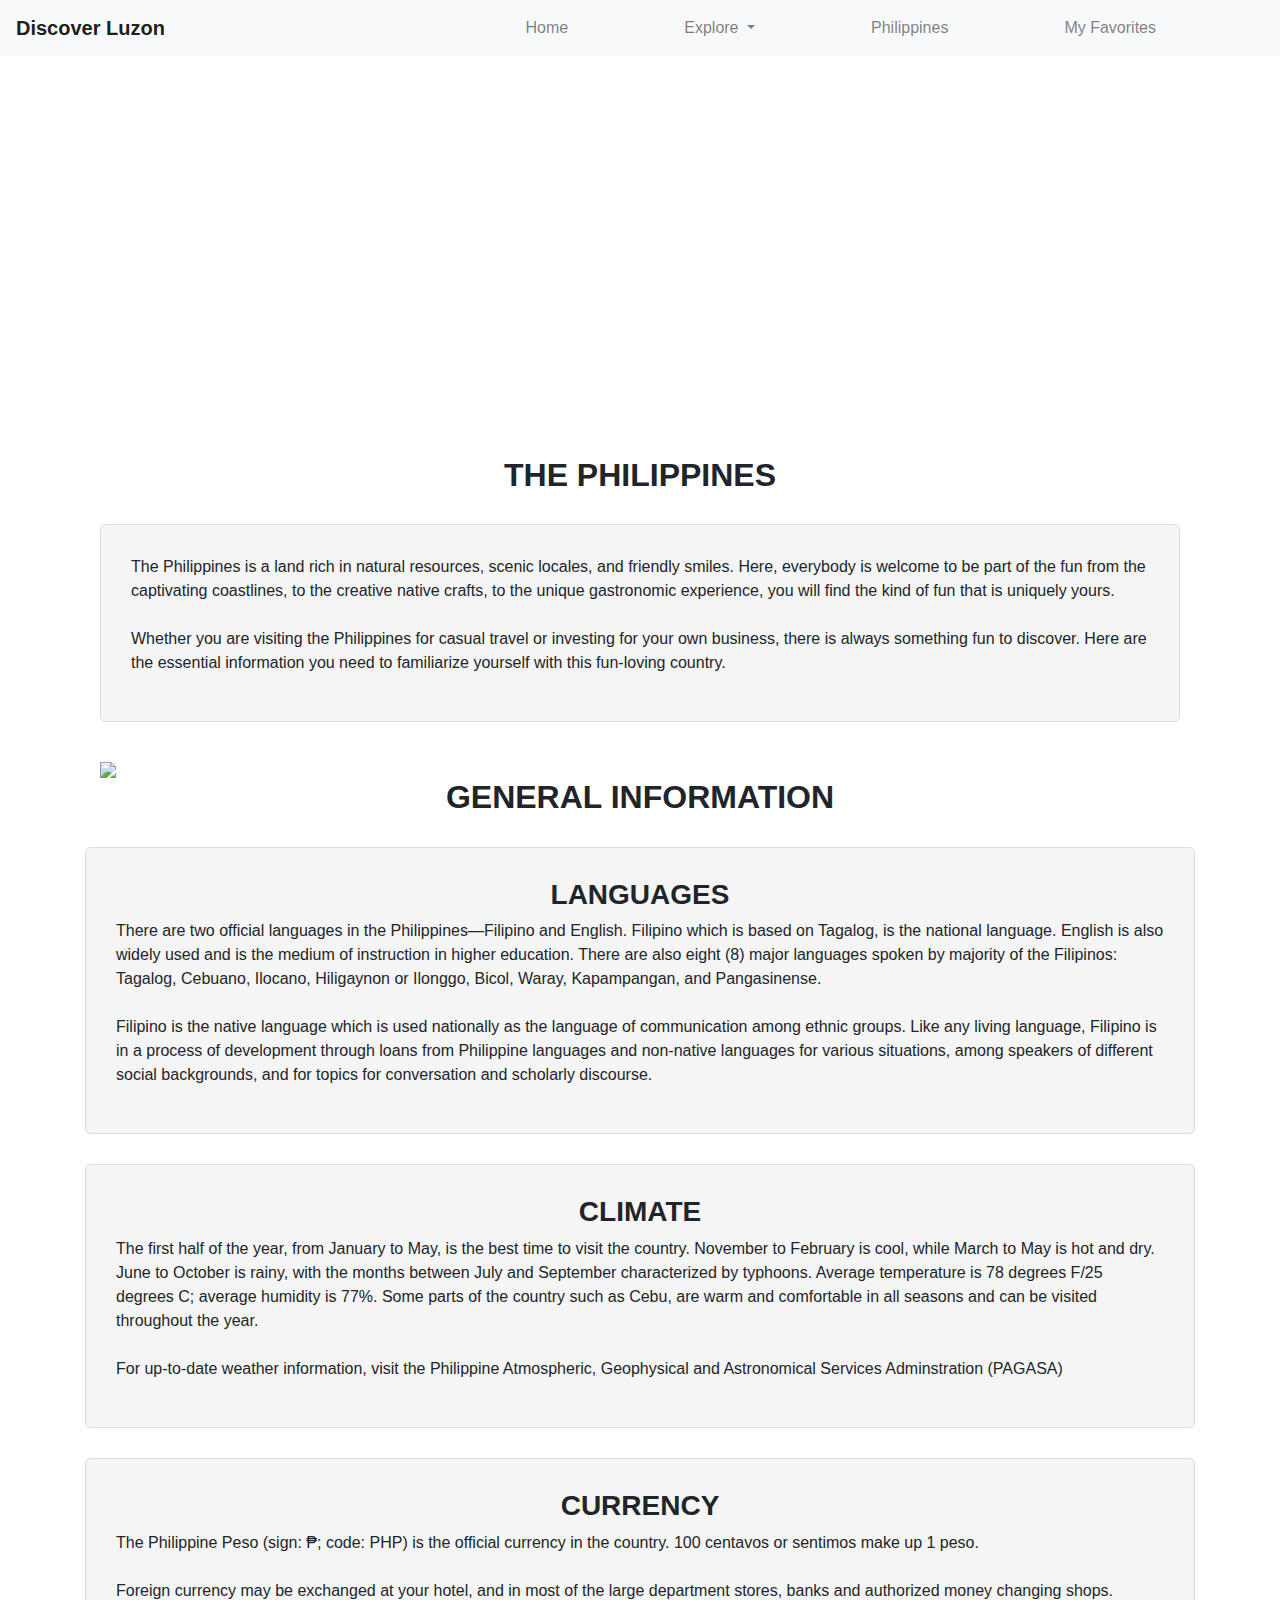
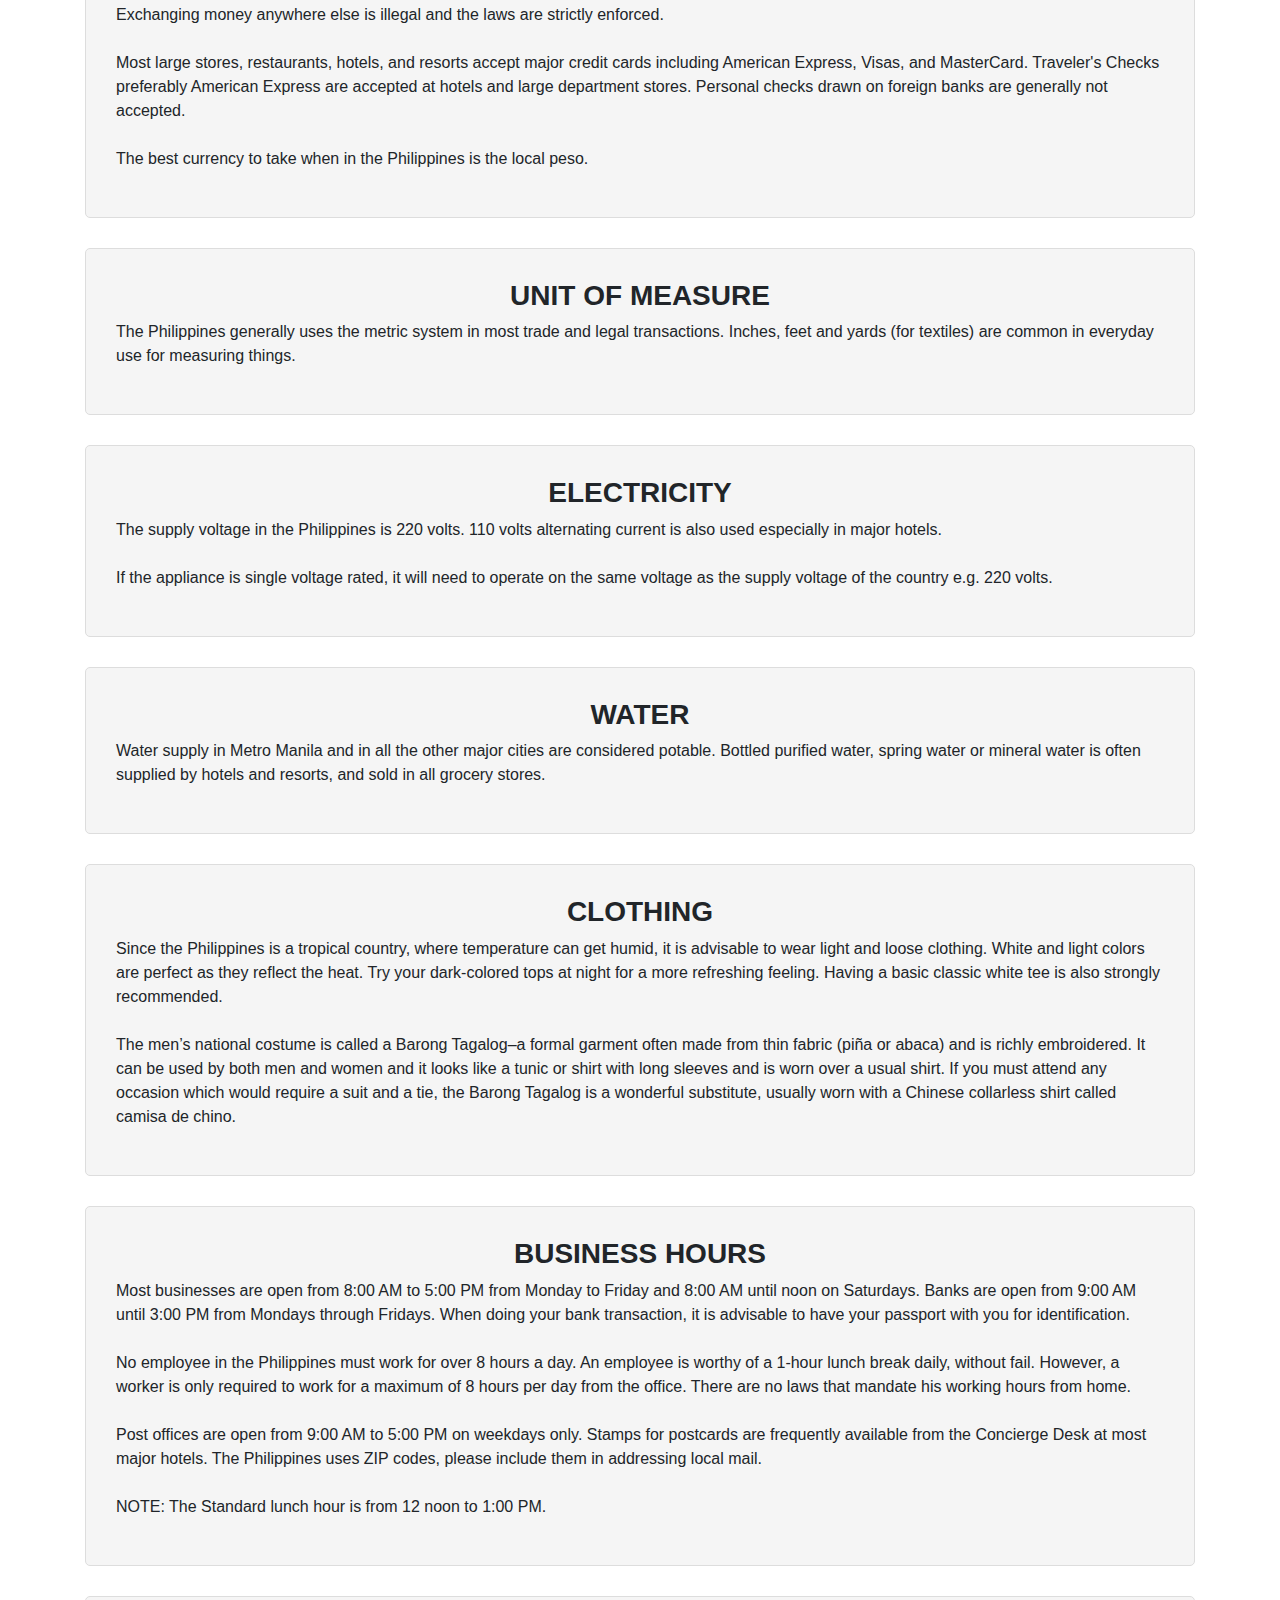
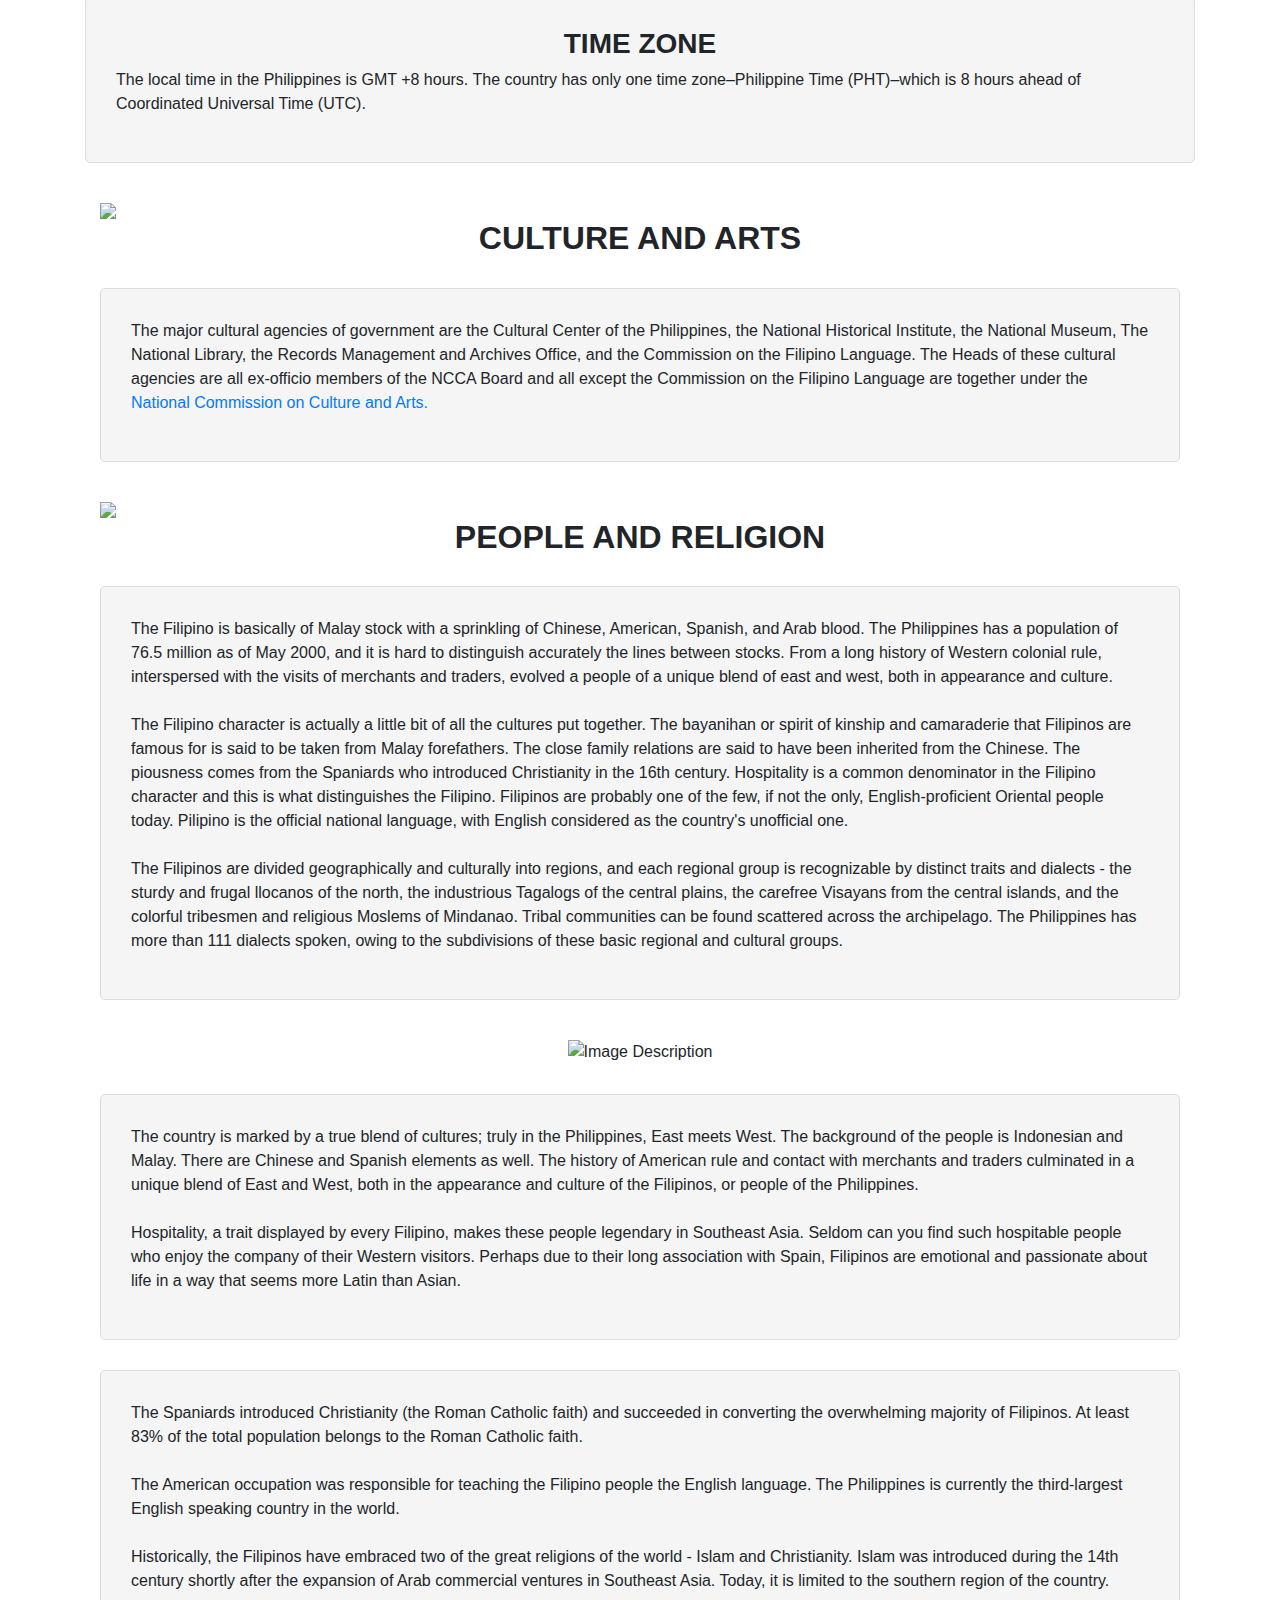
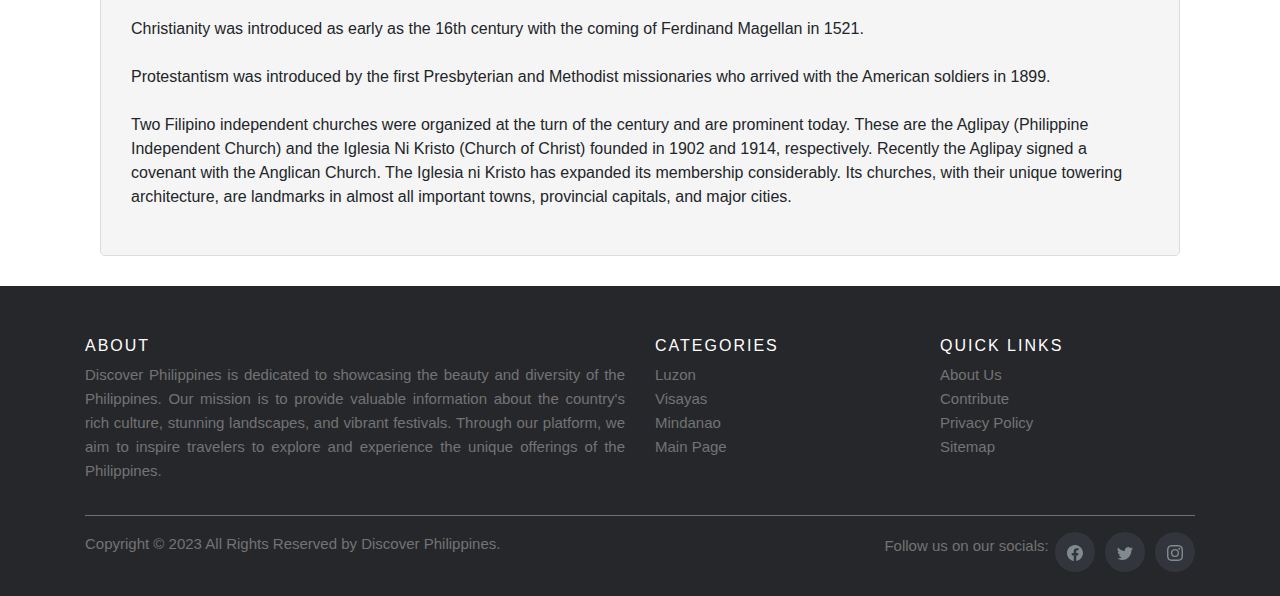
==== html/about.html @ 0857d32a "Add files via upload" ====
<!DOCTYPE html>
<html lang="en">

<head>
  <meta charset="UTF-8">
  <meta name="viewport" content="width=device-width, initial-scale=1.0">
  <title>Document</title>
  <link rel="stylesheet" href="/css/design.css">
  <link rel="stylesheet" href="https://cdn.jsdelivr.net/npm/bootstrap@4.6.2/dist/css/bootstrap.min.css">
  <script src="https://cdn.jsdelivr.net/npm/jquery@3.6.4/dist/jquery.slim.min.js"></script>
  <script src="https://cdn.jsdelivr.net/npm/popper.js@1.16.1/dist/umd/popper.min.js"></script>
  <script src="https://cdn.jsdelivr.net/npm/bootstrap@4.6.2/dist/js/bootstrap.bundle.min.js"></script>
  <link rel="stylesheet" href="https://cdnjs.cloudflare.com/ajax/libs/font-awesome/6.0.0-beta3/css/all.min.css">
  <link rel="stylesheet" id="twentythirteen-fonts-css" href="https://fonts.googleapis.com/css?family=Source+Sans+Pro%3A300%2C400%2C700%2C300italic%2C400italic%2C700italic%7CBitter%3A400%2C700&#038;subset=latin%2Clatin-ext&#038;display=fallback" media="all" />

</head>

<body>

  <header>
    <nav class="navbar navbar-expand-lg navbar-light bg-light">
      <a class="navbar-brand" href="/index.html">Discover Luzon</a>
      <button class="navbar-toggler" type="button" data-toggle="collapse" data-target="#navbarNav" aria-controls="navbarNav" aria-expanded="false" aria-label="Toggle navigation">
        <span class="navbar-toggler-icon"></span>
      </button>
      <div class="collapse navbar-collapse" id="navbarNav">
        <ul class="navbar-nav ml-auto">
          <li class="nav-item">
            <a class="nav-link" href="luzon.html">Home</a>
          </li>
          <li class="nav-item dropdown">
            <a class="nav-link dropdown-toggle" href="#" id="navbarDropdown" role="button" data-toggle="dropdown" aria-haspopup="true" aria-expanded="false">
              Explore
            </a>
            <div class="dropdown-menu" aria-labelledby="navbarDropdown">
              <a class="dropdown-item" href="/index.html">All</a>
              <a class="dropdown-item" href="/html/adventure.html">Adventure</a>
              <a class="dropdown-item" href="#">Nature</a>
              <a class="dropdown-item" href="#">Cuisine</a>
            </div>
          </li>
          <li class="nav-item">
            <a class="nav-link" href="#about">Philippines</a>
          </li>
          <li class="nav-item">
            <a class="nav-link" href="/html/favorites.html">My Favorites</a>
          </li>
        </ul>
      </div>
    </nav>

    <section class="home">
        <div class="hero">
          <div class="cta-overlay">
            <h1>About the Philippines</h1>
            <button class="cta-button">Start your journey today.</button>
          </div>
        </div>
      </section>

      <div class="section">
      <div class="container hentry">
        <div class="container">
          <div class="standardCenter">
            <div class="intro-content">
              <h2 class="the-title">the philippines</h2>
              <div class="w-borderbox">
                <p class="f-size-20"> The Philippines is a land rich in natural resources, scenic locales, and friendly smiles. Here, everybody is welcome to be part of the fun from the captivating coastlines, to the creative native crafts, to the unique gastronomic experience, you will find the kind of fun that is uniquely yours. <br>
                  <br>Whether you are visiting the Philippines for casual travel or investing for your own business, there is always something fun to discover. Here are the essential information you need to familiarize yourself with this fun-loving country.
                </p>
              </div>
              <img class="img-setting" src="https://beta.tourism.gov.ph/wp-content/uploads/2022/02/2-4.png">
            </div>
          </div>
        </div>
        <div class="containerr">
          <div class="standardCenter">
            <div id="general-info" class="general-content">
              <h2 class="the-title">general information</h2>
              <div class="col-mid-50 pd-r-2">
                <div class="w-borderbox h-450">
                  <h3 class="the-title">languages</h3>
                  <p class="f-size-20">There are two official languages in the Philippines—Filipino and English. Filipino which is based on Tagalog, is the national language. English is also widely used and is the medium of instruction in higher education. There are also eight (8) major languages spoken by majority of the Filipinos: Tagalog, Cebuano, Ilocano, Hiligaynon or Ilonggo, Bicol, Waray, Kapampangan, and Pangasinense. <br>
                    <br> Filipino is the native language which is used nationally as the language of communication among ethnic groups. Like any living language, Filipino is in a process of development through loans from Philippine languages and non-native languages for various situations, among speakers of different social backgrounds, and for topics for conversation and scholarly discourse.
                  </p>
                </div>
              </div>
              <div class="col-mid-50">
                <div class="w-borderbox h-450">
                  <h3 class="the-title">climate</h3>
                  <p class="f-size-20">The first half of the year, from January to May, is the best time to visit the country. November to February is cool, while March to May is hot and dry. June to October is rainy, with the months between July and September characterized by typhoons. Average temperature is 78 degrees F/25 degrees C; average humidity is 77%. Some parts of the country such as Cebu, are warm and comfortable in all seasons and can be visited throughout the year. <br>
                    <br> For up-to-date weather information, visit the Philippine Atmospheric, Geophysical and Astronomical Services Adminstration (PAGASA)
                  </p>
                </div>
              </div>
              <div class="clear"></div>
              <div class="w-borderbox">
                <h3 class="the-title">currency</h3>
                <p class="f-size-20">The Philippine Peso (sign: ₱; code: PHP) is the official currency in the country. 100 centavos or sentimos make up 1 peso. <br>
                  <br> Foreign currency may be exchanged at your hotel, and in most of the large department stores, banks and authorized money changing shops. Exchanging money anywhere else is illegal and the laws are strictly enforced. <br>
                  <br> Most large stores, restaurants, hotels, and resorts accept major credit cards including American Express, Visas, and MasterCard. Traveler's Checks preferably American Express are accepted at hotels and large department stores. Personal checks drawn on foreign banks are generally not accepted. <br>
                  <br> The best currency to take when in the Philippines is the local peso.
                </p>
              </div>
              <div class="w-borderbox">
                <h3 class="the-title">unit of measure</h3>
                <p class="f-size-20">The Philippines generally uses the metric system in most trade and legal transactions. Inches, feet and yards (for textiles) are common in everyday use for measuring things.</p>
              </div>
              <div class="col-mid-50 pd-r-2">
                <div class="w-borderbox h-300">
                  <h3 class="the-title">electricity</h3>
                  <p class="f-size-20">The supply voltage in the Philippines is 220 volts. 110 volts alternating current is also used especially in major hotels. <br>
                    <br> If the appliance is single voltage rated, it will need to operate on the same voltage as the supply voltage of the country e.g. 220 volts.
                  </p>
                </div>
              </div>
              <div class="col-mid-50">
                <div class="w-borderbox h-300">
                  <h3 class="the-title">water</h3>
                  <p class="f-size-20">Water supply in Metro Manila and in all the other major cities are considered potable. Bottled purified water, spring water or mineral water is often supplied by hotels and resorts, and sold in all grocery stores.</p>
                </div>
              </div>
              <div class="clear"></div>
              <div class="w-borderbox">
                <h3 class="the-title">clothing</h3>
                <p class="f-size-20">Since the Philippines is a tropical country, where temperature can get humid, it is advisable to wear light and loose clothing. White and light colors are perfect as they reflect the heat. Try your dark-colored tops at night for a more refreshing feeling. Having a basic classic white tee is also strongly recommended. <br>
                  <br> The men’s national costume is called a Barong Tagalog–a formal garment often made from thin fabric (piña or abaca) and is richly embroidered. It can be used by both men and women and it looks like a tunic or shirt with long sleeves and is worn over a usual shirt. If you must attend any occasion which would require a suit and a tie, the Barong Tagalog is a wonderful substitute, usually worn with a Chinese collarless shirt called camisa de chino.
                </p>
              </div>
              <div class="col-mid-50 pd-r-2">
                <div class="w-borderbox h-600">
                  <h3 class="the-title">business hours</h3>
                  <p class="f-size-20">Most businesses are open from 8:00 AM to 5:00 PM from Monday to Friday and 8:00 AM until noon on Saturdays. Banks are open from 9:00 AM until 3:00 PM from Mondays through Fridays. When doing your bank transaction, it is advisable to have your passport with you for identification. <br>
                    <br> No employee in the Philippines must work for over 8 hours a day. An employee is worthy of a 1-hour lunch break daily, without fail. However, a worker is only required to work for a maximum of 8 hours per day from the office. There are no laws that mandate his working hours from home. <br>
                    <br> Post offices are open from 9:00 AM to 5:00 PM on weekdays only. Stamps for postcards are frequently available from the Concierge Desk at most major hotels. The Philippines uses ZIP codes, please include them in addressing local mail. <br>
                    <br> NOTE: The Standard lunch hour is from 12 noon to 1:00 PM.
                  </p>
                </div>
              </div>
              <div class="col-mid-50">
                <div class="w-borderbox h-600 flex-center">
                  <h3 class="the-title">time zone</h3>
                  <p class="f-size-20">The local time in the Philippines is GMT +8 hours. The country has only one time zone­–Philippine Time (PHT)­–which is 8 hours ahead of Coordinated Universal Time (UTC).</p>
                </div>
              </div>
              <div class="clear"></div>
              <div class="center-line"></div>
            </div>
          </div>
        </div>
        <div class="container">
          <div class="standardCenter">
            <div id="culture-art" class="culture-arts">
              <img class="img-setting" src="https://beta.tourism.gov.ph/wp-content/uploads/2022/02/3-2.png">
              <h2 class="the-title">culture and arts</h2>
              <div class="w-borderbox">
                <p class="f-size-20">The major cultural agencies of government are the Cultural Center of the Philippines, the National Historical Institute, the National Museum, The National Library, the Records Management and Archives Office, and the Commission on the Filipino Language. The Heads of these cultural agencies are all ex-officio members of the NCCA Board and all except the Commission on the Filipino Language are together under the <a href="#" class="highlights">National Commission on Culture and Arts.</a>
                </p>
              </div>
              <div class="clear"></div>
              <div class="center-line"></div>
            </div>
          </div>
        </div>
        <div class="container">
          <div class="standardCenter">
            <div id="people-and-religion" class="people-religion">
              <img class="img-setting" src="https://beta.tourism.gov.ph/wp-content/uploads/2022/02/4-1.png">
              <h2 class="the-title">people and religion </h3>
                <div class="w-borderbox">
                  <p class="f-size-20">The Filipino is basically of Malay stock with a sprinkling of Chinese, American, Spanish, and Arab blood. The Philippines has a population of 76.5 million as of May 2000, and it is hard to distinguish accurately the lines between stocks. From a long history of Western colonial rule, interspersed with the visits of merchants and traders, evolved a people of a unique blend of east and west, both in appearance and culture. <br>
                    <br> The Filipino character is actually a little bit of all the cultures put together. The bayanihan or spirit of kinship and camaraderie that Filipinos are famous for is said to be taken from Malay forefathers. The close family relations are said to have been inherited from the Chinese. The piousness comes from the Spaniards who introduced Christianity in the 16th century. Hospitality is a common denominator in the Filipino character and this is what distinguishes the Filipino. Filipinos are probably one of the few, if not the only, English-proficient Oriental people today. Pilipino is the official national language, with English considered as the country's unofficial one. <br>
                    <br> The Filipinos are divided geographically and culturally into regions, and each regional group is recognizable by distinct traits and dialects - the sturdy and frugal llocanos of the north, the industrious Tagalogs of the central plains, the carefree Visayans from the central islands, and the colorful tribesmen and religious Moslems of Mindanao. Tribal communities can be found scattered across the archipelago. The Philippines has more than 111 dialects spoken, owing to the subdivisions of these basic regional and cultural groups.
                  </p>
                </div>
                <div class="col-mid-50 pd-r-2 d-flex justify-content-center align-items-center">
                    <div class="h-400">
                      <img class="img-setting" style="object-fit: cover;" src="https://beta.tourism.gov.ph/wp-content/uploads/2022/02/5-1.png" alt="Image Description">
                    </div>
                  </div>
                  
                <div class="col-mid-50">
                  <div class="w-borderbox h-400-r">
                    <p class="f-size-20">The country is marked by a true blend of cultures; truly in the Philippines, East meets West. The background of the people is Indonesian and Malay. There are Chinese and Spanish elements as well. The history of American rule and contact with merchants and traders culminated in a unique blend of East and West, both in the appearance and culture of the Filipinos, or people of the Philippines. <br>
                      <br> Hospitality, a trait displayed by every Filipino, makes these people legendary in Southeast Asia. Seldom can you find such hospitable people who enjoy the company of their Western visitors. Perhaps due to their long association with Spain, Filipinos are emotional and passionate about life in a way that seems more Latin than Asian.
                    </p>
                  </div>
                </div>
                <div class="clear"></div>
                <div class="w-borderbox last-w-borderbox">
                  <p class="f-size-20">The Spaniards introduced Christianity (the Roman Catholic faith) and succeeded in converting the overwhelming majority of Filipinos. At least 83% of the total population belongs to the Roman Catholic faith. <br>
                    <br> The American occupation was responsible for teaching the Filipino people the English language. The Philippines is currently the third-largest English speaking country in the world. <br>
                    <br> Historically, the Filipinos have embraced two of the great religions of the world - Islam and Christianity. Islam was introduced during the 14th century shortly after the expansion of Arab commercial ventures in Southeast Asia. Today, it is limited to the southern region of the country. <br>
                    <br> Christianity was introduced as early as the 16th century with the coming of Ferdinand Magellan in 1521. <br>
                    <br> Protestantism was introduced by the first Presbyterian and Methodist missionaries who arrived with the American soldiers in 1899. <br>
                    <br> Two Filipino independent churches were organized at the turn of the century and are prominent today. These are the Aglipay (Philippine Independent Church) and the Iglesia Ni Kristo (Church of Christ) founded in 1902 and 1914, respectively. Recently the Aglipay signed a covenant with the Anglican Church. The Iglesia ni Kristo has expanded its membership considerably. Its churches, with their unique towering architecture, are landmarks in almost all important towns, provincial capitals, and major cities.
                  </p>
                </div>
            </div>
          </div>
        </div>
      </div>
      </div>

      </section>

      <footer class="site-footer">
        <div class="container">
          <div class="row">
            <div class="col-sm-12 col-md-6">
              <h6>About</h6>
              <p class="text-justify">Discover Philippines is dedicated to showcasing the beauty and diversity of the Philippines. Our mission is to provide valuable information about the country's rich culture, stunning landscapes, and vibrant festivals. Through our platform, we aim to inspire travelers to explore and experience the unique offerings of the Philippines.</p>
            </div>
            <div class="col-xs-6 col-md-3">
              <h6>Categories</h6>
              <ul class="footer-links">
                <li><a href="/html/luzon.html">Luzon</a></li>
                <li><a href="/html/Visayas.html">Visayas</a></li>
                <li><a href="/html/mindanao.html">Mindanao</a></li>
                <li><a href="/index.html">Main Page</a></li>
              </ul>
            </div>
            <div class="col-xs-6 col-md-3">
              <h6>Quick Links</h6>
              <ul class="footer-links">
                <li><a href="/html/about.html">About Us</a></li>
                <li><a href="#">Contribute</a></li>
                <li><a href="#">Privacy Policy</a></li>
                <li><a href="#">Sitemap</a></li>
              </ul>
            </div>
          </div>
          <hr>
          <div class="row">
            <div class="col-md-6">
              <!-- Copyright Text -->
              <p class="copyright-text">Copyright &copy; 2023 All Rights Reserved by
                <a href="#">Discover Philippines</a>.
              </p>
            </div>
            <div class="col-md-6 d-flex justify-content-end align-items-center">
              <!-- Follow Us and Social Icons -->
              <p class="follow-us">Follow us on our socials:</p>
              <ul class="social-icons">
             
                <li><a class="facebook" href="#">
                    <svg xmlns="http://www.w3.org/2000/svg" width="16" height="16" fill="currentColor" class="bi bi-facebook" viewBox="0 0 16 16">
                      <path d="M16 8.049c0-4.446-3.582-8.05-8-8.05C3.58 0-.002 3.603-.002 8.05c0 4.017 2.926 7.347 6.75 7.951v-5.625h-2.03V8.05H6.75V6.275c0-2.017 1.195-3.131 3.022-3.131.876 0 1.791.157 1.791.157v1.98h-1.009c-.993 0-1.303.621-1.303 1.258v1.51h2.218l-.354 2.326H9.25V16c3.824-.604 6.75-3.934 6.75-7.951z"/>
                    </svg>
                  </a></li>
                  <li><a class="twitter" href="#">
                    <svg xmlns="http://www.w3.org/2000/svg" width="16" height="16" fill="currentColor" class="bi bi-twitter" viewBox="0 0 16 16">
                      <path d="M5.026 15c6.038 0 9.341-5.003 9.341-9.334 0-.14 0-.282-.006-.422A6.685 6.685 0 0 0 16 3.542a6.658 6.658 0 0 1-1.889.518 3.301 3.301 0 0 0 1.447-1.817 6.533 6.533 0 0 1-2.087.793A3.286 3.286 0 0 0 7.875 6.03a9.325 9.325 0 0 1-6.767-3.429 3.289 3.289 0 0 0 1.018 4.382A3.323 3.323 0 0 1 .64 6.575v.045a3.288 3.288 0 0 0 2.632 3.218 3.203 3.203 0 0 1-.865.115 3.23 3.23 0 0 1-.614-.057 3.283 3.283 0 0 0 3.067 2.277A6.588 6.588 0 0 1 .78 13.58a6.32 6.32 0 0 1-.78-.045A9.344 9.344 0 0 0 5.026 15z"/>
                    </svg>
                  </a></li>
                  <li><a class="instagram" href="#">
                    <svg xmlns="http://www.w3.org/2000/svg" width="16" height="16" fill="currentColor" class="bi bi-instagram" viewBox="0 0 16 16">
                        <path d="M8 0C5.829 0 5.556.01 4.703.048 3.85.088 3.269.222 2.76.42a3.917 3.917 0 0 0-1.417.923A3.927 3.927 0 0 0 .42 2.76C.222 3.268.087 3.85.048 4.7.01 5.555 0 5.827 0 8.001c0 2.172.01 2.444.048 3.297.04.852.174 1.433.372 1.942.205.526.478.972.923 1.417.444.445.89.719 1.416.923.51.198 1.09.333 1.942.372C5.555 15.99 5.827 16 8 16s2.444-.01 3.298-.048c.851-.04 1.434-.174 1.943-.372a3.916 3.916 0 0 0 1.416-.923c.445-.445.718-.891.923-1.417.197-.509.332-1.09.372-1.942C15.99 10.445 16 10.173 16 8s-.01-2.445-.048-3.299c-.04-.851-.175-1.433-.372-1.941a3.926 3.926 0 0 0-.923-1.417A3.911 3.911 0 0 0 13.24.42c-.51-.198-1.092-.333-1.943-.372C10.443.01 10.172 0 7.998 0h.003zm-.717 1.442h.718c2.136 0 2.389.007 3.232.046.78.035 1.204.166 1.486.275.373.145.64.319.92.599.28.28.453.546.598.92.11.281.24.705.275 1.485.039.843.047 1.096.047 3.231s-.008 2.389-.047 3.232c-.035.78-.166 1.203-.275 1.485a2.47 2.47 0 0 1-.599.919c-.28.28-.546.453-.92.598-.28.11-.704.24-1.485.276-.843.038-1.096.047-3.232.047s-2.39-.009-3.233-.047c-.78-.036-1.203-.166-1.485-.276a2.478 2.478 0 0 1-.92-.598 2.48 2.48 0 0 1-.6-.92c-.109-.281-.24-.705-.275-1.485-.038-.843-.046-1.096-.046-3.233 0-2.136.008-2.388.046-3.231.036-.78.166-1.204.276-1.486.145-.373.319-.64.599-.92.28-.28.546-.453.92-.598.282-.11.705-.24 1.485-.276.738-.034 1.024-.044 2.515-.045v.002zm4.988 1.328a.96.96 0 1 0 0 1.92.96.96 0 0 0 0-1.92zm-4.27 1.122a4.109 4.109 0 1 0 0 8.217 4.109 4.109 0 0 0 0-8.217zm0 1.441a2.667 2.667 0 1 1 0 5.334 2.667 2.667 0 0 1 0-5.334z"/>
                    </svg>
             </ul>
            </div>
          </div>
        </div>
      </footer>
</body>

</html>
---- css/design.css ----
.nav-pills {
  background-color: #f8f9fa;
  padding: 10px;
  display: flex;
  justify-content: center;
  margin-right: 20px;
}

.nav-item {
  margin-right: 100px;
}

.nav-link {
  color: #333;
}

.nav-link.active {
  color: #007bff;
}

.navbar-brand {
  font-size: 35px;
  font-weight: bold;
}
.dropdown-menu {
  background-color: #f8f9fa;
}

.dropdown-item {
  color: #333;
}

.dropdown-item:hover {
  background-color: #007bff;
  color: #fff;
}

.hero {
  background-image: url("/img/2.gif"); /* Replace with your image path */
  background-size: cover;
  background-position: center;
  height: 400px; /* Adjust the height as needed */
  position: relative;
}

/* Call to Action */
.cta-overlay {
  position: absolute;
  top: 50%;
  left: 50%;
  transform: translate(-50%, -50%);
  text-align: center;
  color: #1b1a1a;
  padding: 20px;
  background-color: transparent;
}
.cta h1 {
  font-size: 24px;
  margin-bottom: 10px;
}

/* Button styles */
.cta-button {
  background-color: transparent;
  color: #fff;
  border: none; /* Remove the border */
  width: 200px;
  height: 50px;
  font-size: 18px;
  cursor: pointer;
  display: flex;
  align-items: center;
  justify-content: center;
  transition: background-color 0.3s ease;
}

.cta-button:hover {
  background-color: transparent;
}

/* Adjust alignment */
.cta-overlay {
  position: absolute;
  top: 50%;
  left: 50%;
  transform: translate(-50%, -50%);
  text-align: center;
  color: #fff;
  padding: 10px;
  background-color: trans;
  display: flex;
  flex-direction: column;
  align-items: center; /* Center horizontally */
}

.cta h1,
.cta p {
  margin: 0;
}

.cta p {
  font-size: 16px;
  margin-top: 10px; /* Add margin between heading and paragraph */
}


.destinations {
  padding: 40px 0;
}

.card {
  transition: transform 0.3s ease;
}

.card:hover {
  transform: scale(1.05);
}

.card-inner {
  overflow: hidden;
}

.card-img-top {
  transition: transform 0.3s ease;
}

.card:hover .card-img-top {
  transform: scale(1.2);
}

.about,
.contact {
  padding: 40px 0;
}

.about img {
  max-width: 100%;
  height: auto;
}

.form-group label {
  font-weight: bold;
}

.btn-primary {
  background-color: #007bff;
  color: #fff;
}

.btn-primary:hover {
  background-color: #0056b3;
}

.favorites {
  padding: 40px 0;
}

.favorite-item {
  margin-bottom: 40px;
}

.favorite-item h4 {
  font-size: 20px;
  margin-bottom: 10px;
}

.favorite-item p {
  font-size: 16px;
  margin-bottom: 20px;
}

.remove-button {
  background-color: #ff7675;
  color: #fff;
  border: none;
  padding: 5px 10px;
  cursor: pointer;
}

.social-icons {
  margin-bottom: 20px;
}

.social-icons a {
  font-size: 24px;
  margin-right: 10px;
  color: #007bff;
}

.back-home {
  text-decoration: none;
  color: #333;
  font-weight: bold;
  margin-right: 20px;
}

.back-home:hover {
  color: #007bff;
}

.footer {
  padding: 20px 0;
  background-color: #f8f9fa;
  text-align: center;
}

.footer p {
  margin: 0;
}

.site-footer
{
  background-color:#26272b;
  padding:45px 0 20px;
  font-size:15px;
  line-height:24px;
  color:#737373;
}
.site-footer hr
{
  border-top-color:#bbb;
  opacity:0.5
}
.site-footer hr.small
{
  margin:20px 0
}
.site-footer h6
{
  color:#fff;
  font-size:16px;
  text-transform:uppercase;
  margin-top:5px;
  letter-spacing:2px
}
.site-footer a
{
  color:#737373;
}
.site-footer a:hover
{
  color:#3366cc;
  text-decoration:none;
}
.footer-links
{
  padding-left:0;
  list-style:none
}
.footer-links li
{
  display:block
}
.footer-links a
{
  color:#737373
}
.footer-links a:active,.footer-links a:focus,.footer-links a:hover
{
  color:#3366cc;
  text-decoration:none;
}
.footer-links.inline li
{
  display:inline-block
}
.site-footer .social-icons
{
  text-align:right
}
.site-footer .social-icons a
{
  width:40px;
  height:40px;
  line-height:40px;
  margin-left:6px;
  margin-right:0;
  border-radius:100%;
  background-color:#33353d
}
.copyright-text
{
  margin:0
}
@media (max-width:991px)
{
  .site-footer [class^=col-]
  {
    margin-bottom:30px
  }
}
@media (max-width:767px)
{
  .site-footer
  {
    padding-bottom:0
  }
  .site-footer .copyright-text,.site-footer .social-icons
  {
    text-align:center
  }
}
.social-icons
{
  padding-left:0;
  margin-bottom:0;
  list-style:none
}
.social-icons li
{
  display:inline-block;
  margin-bottom:4px
}
.social-icons li.title
{
  margin-right:15px;
  text-transform:uppercase;
  color:#96a2b2;
  font-weight:700;
  font-size:13px
}
.social-icons a{
  background-color:#eceeef;
  color:#818a91;
  font-size:16px;
  display:inline-block;
  line-height:44px;
  width:44px;
  height:44px;
  text-align:center;
  margin-right:8px;
  border-radius:100%;
  -webkit-transition:all .2s linear;
  -o-transition:all .2s linear;
  transition:all .2s linear
}
.social-icons a:active,.social-icons a:focus,.social-icons a:hover
{
  color:#fff;
  background-color: transparent
}
.social-icons.size-sm a
{
  line-height:34px;
  height:34px;
  width:34px;
  font-size:14px
}
.social-icons a.facebook:hover
{
  background-color:#3b5998
}
.social-icons a.twitter:hover
{
  background-color:#00aced
}
.social-icons a.linkedin:hover
{
  background-color:#007bb6
}
.social-icons a.dribbble:hover
{
  background-color:#ea4c89
}
@media (max-width:767px)
{
  .social-icons li.title
  {
    display:block;
    margin-right:0;
    font-weight:600
  }
}

/* Apply bold and capital letters */
.the-title {
  font-weight: bold;
  text-transform: uppercase;
}

/* Center the title */
.standardCenter .the-title{
  text-align: center;
}

.content {
  margin-top: 10px; /* Space between title and content */
}

.section .w-borderbox {
  background-color: #f5f5f5; /* Background color for the box */
  padding: 30px; /* Space around the box */
  margin: 30px 0; /* Space between boxes */
  border: 1px solid #ddd; /* Border around the box */
  border-radius: 5px; /* Rounded corners for the box */
}

.the-title {
  font-weight: bold;
  text-transform: uppercase;
  text-align: center;
}

.content {
  margin-top: 15px; /* Space between title and content */
}

.img-setting {
  text-align: center; /* Center the image horizontally */
  margin-top: 10px; /* Space between title and image */
}

.img-setting {
  max-width: 100%; /* Ensure the image doesn't exceed its container's width */
  max-height: 100%; /* Make the image height match the container's height */
  display: inline-block; /* Prevents extra space below the image */
  vertical-align: middle; /* Align the image vertically within its container */
}
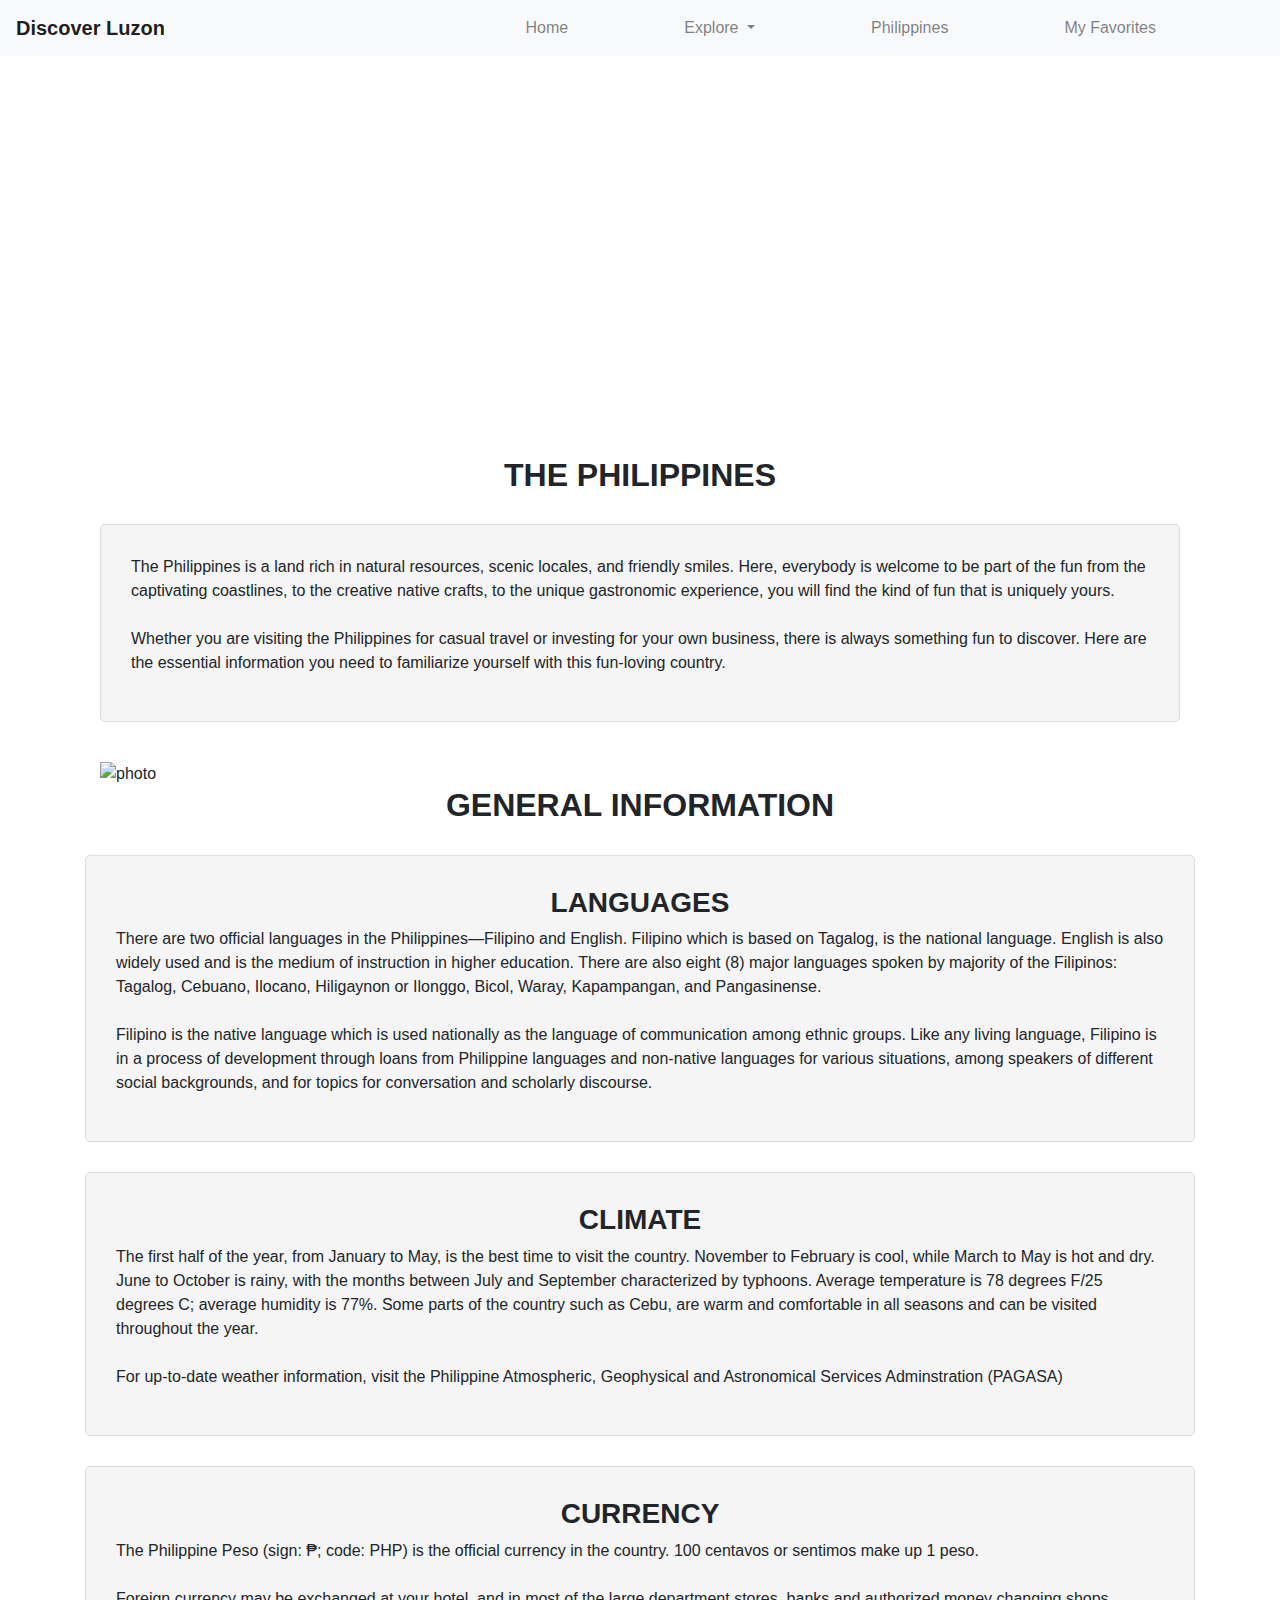
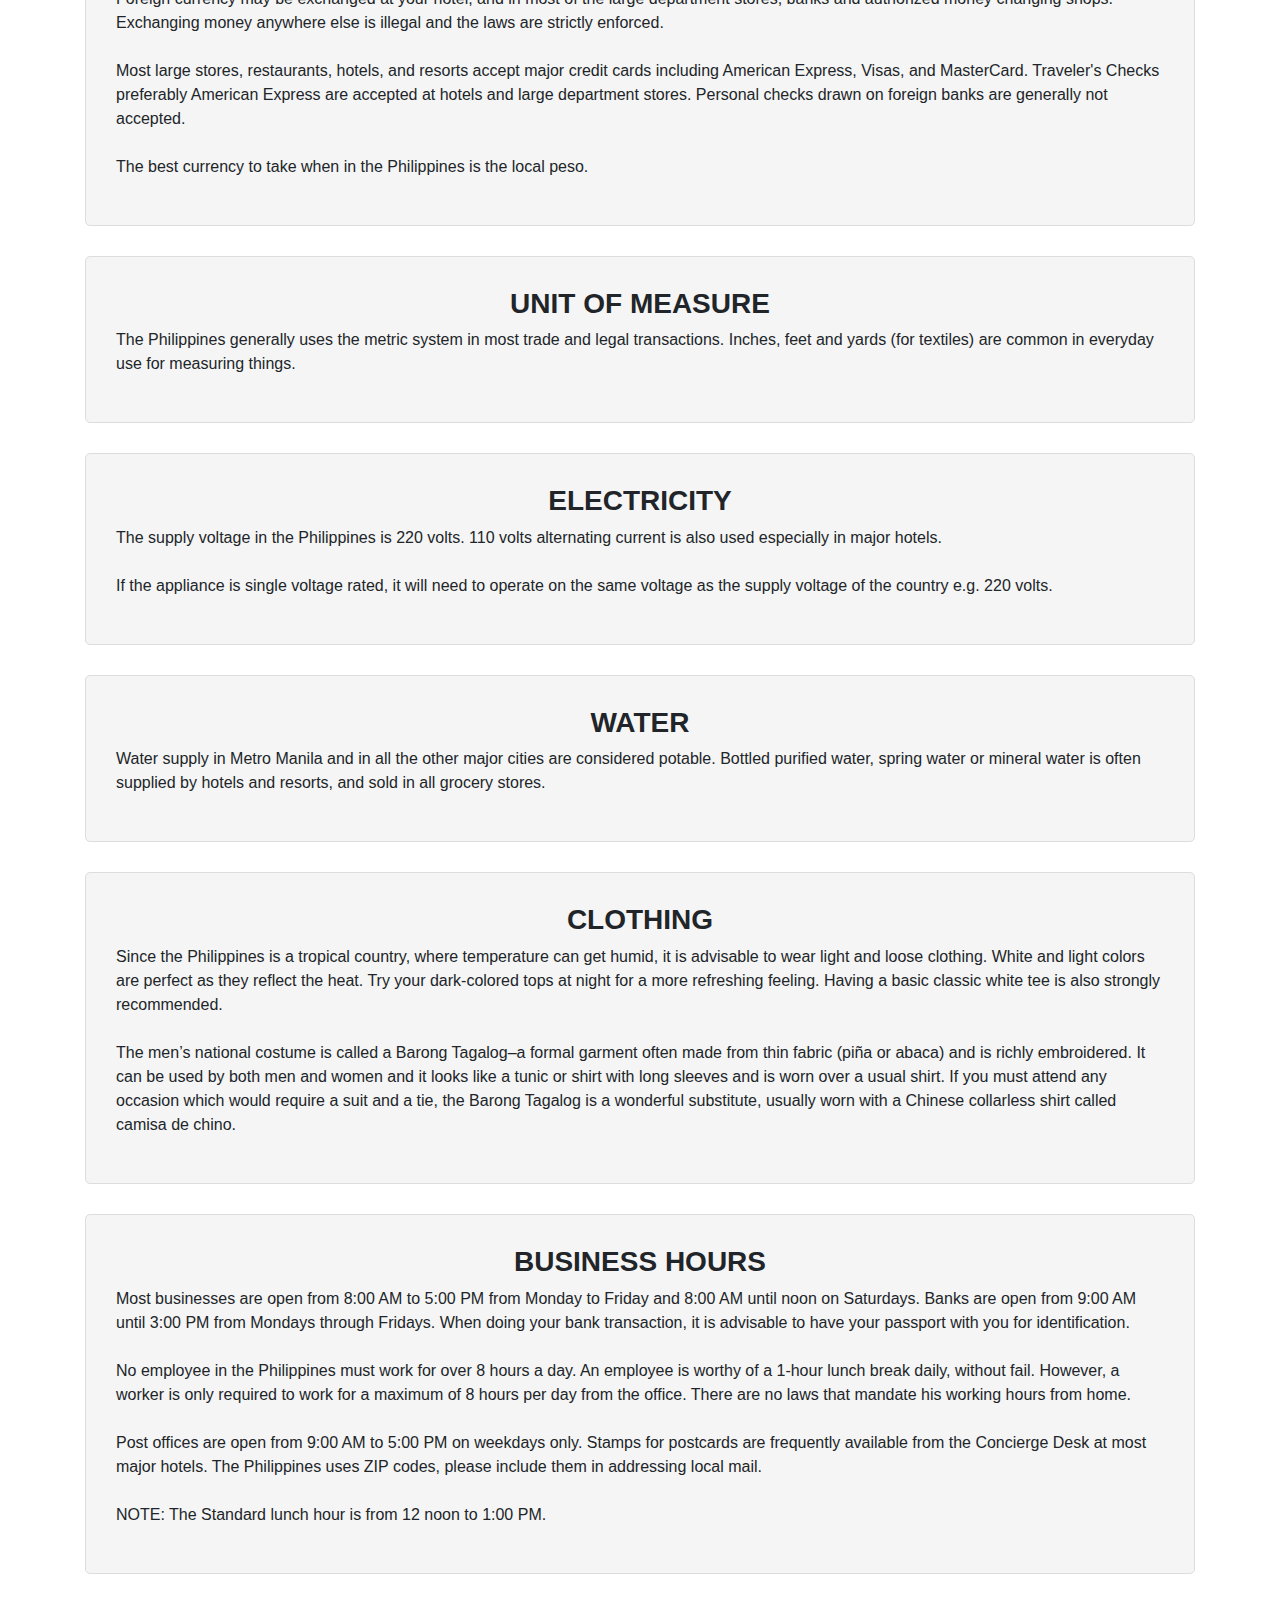
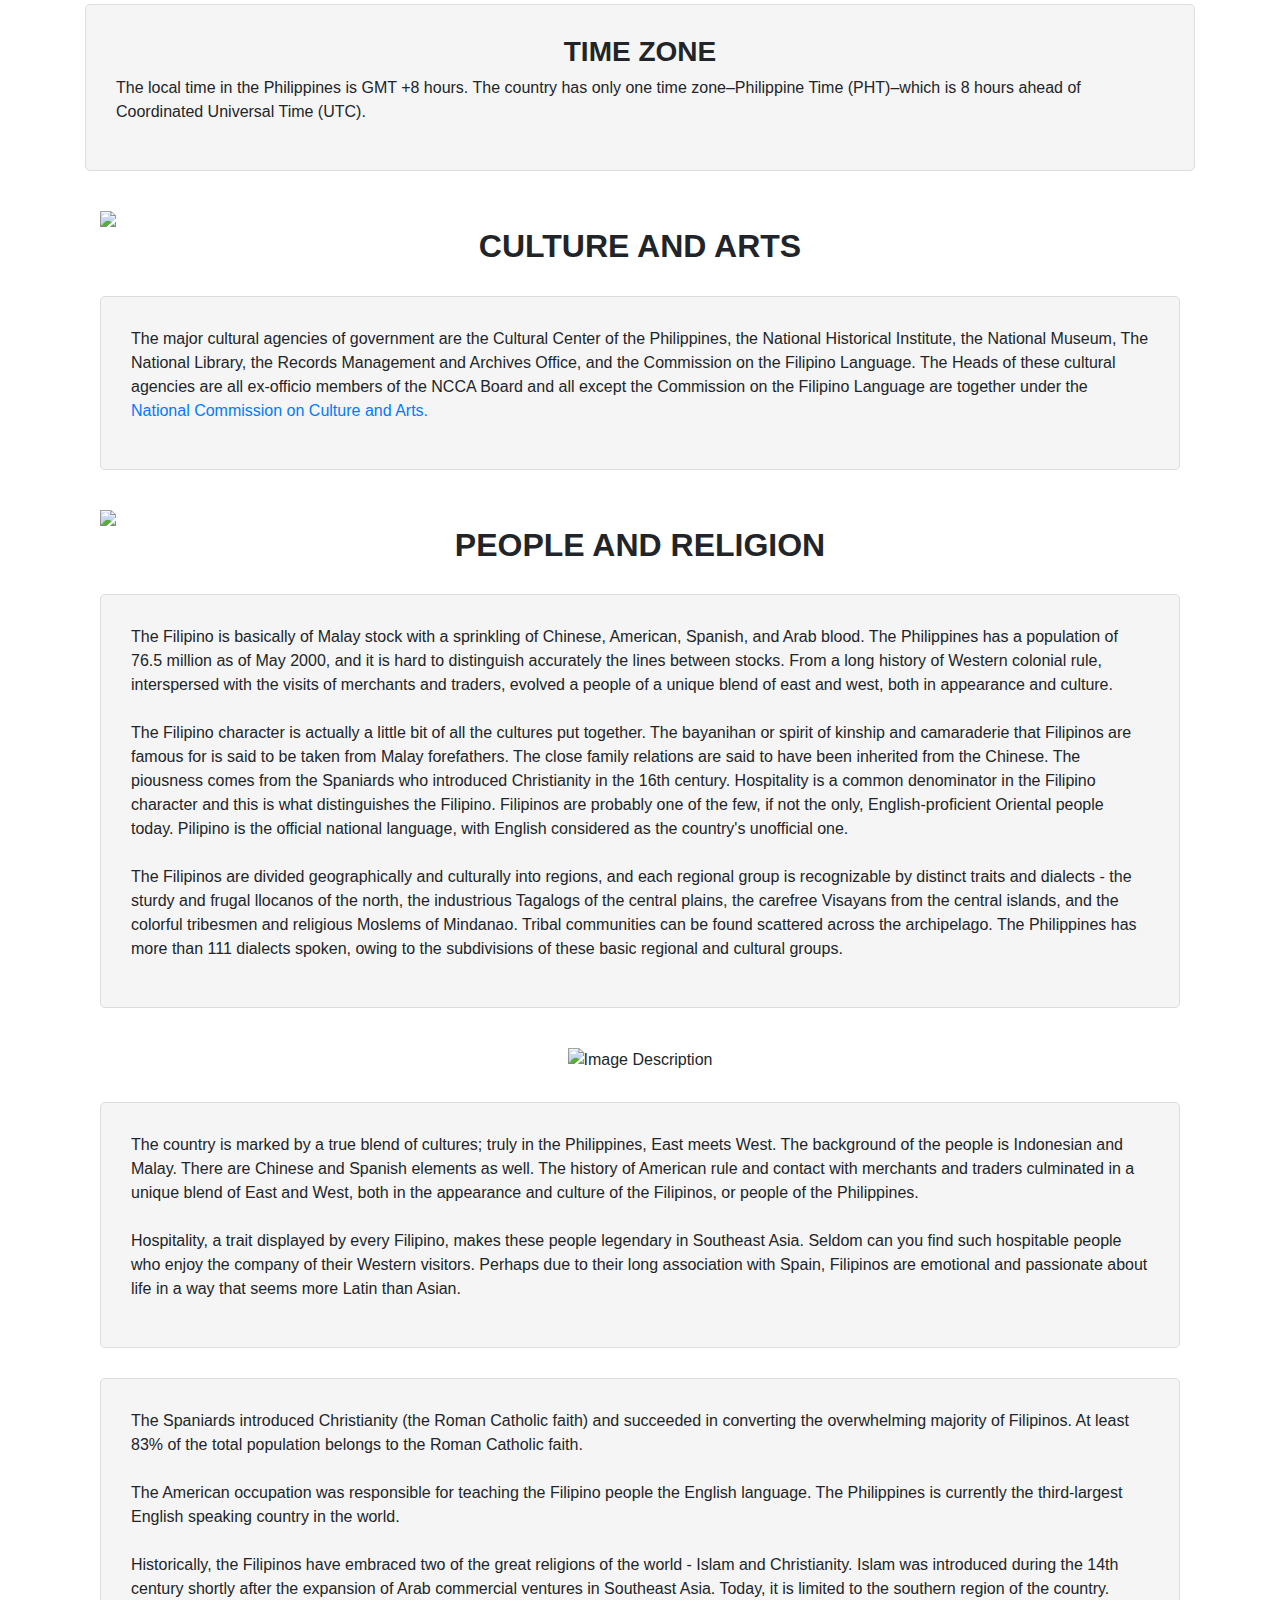
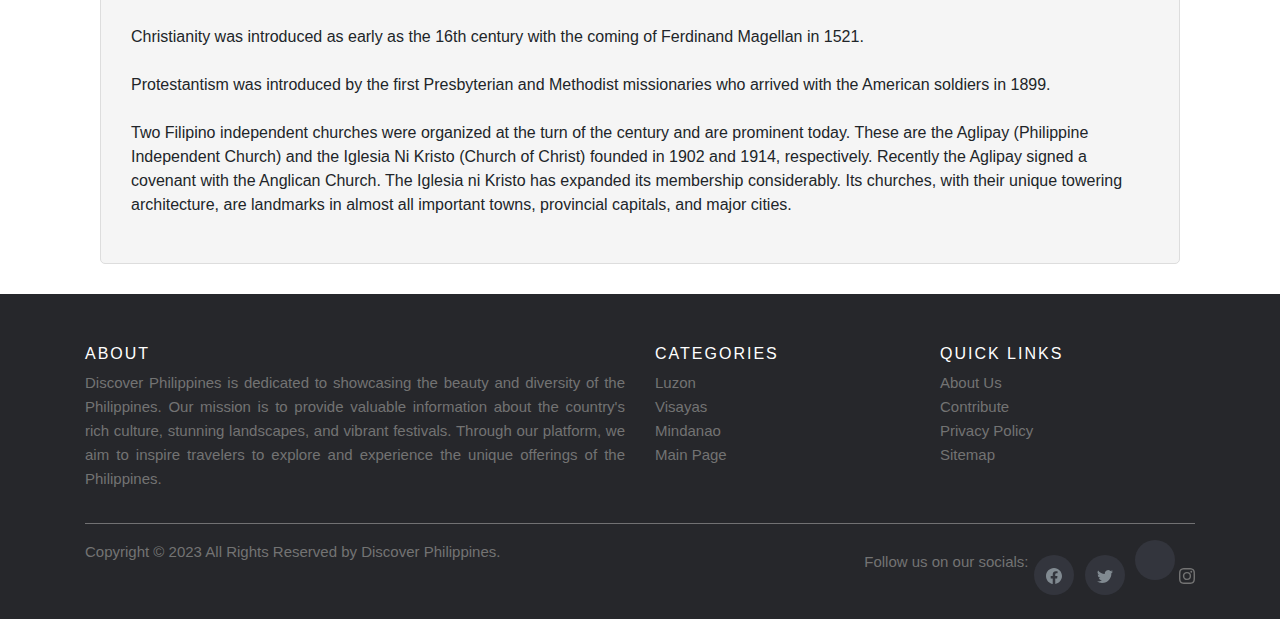
==== commit ae7d9a53: "about.html" ====
--- a/html/about.html
+++ b/html/about.html
@@ -4,7 +4,7 @@
 <head>
   <meta charset="UTF-8">
   <meta name="viewport" content="width=device-width, initial-scale=1.0">
-  <title>Document</title>
+  <title>AAbout</title>
   <link rel="stylesheet" href="/css/design.css">
   <link rel="stylesheet" href="https://cdn.jsdelivr.net/npm/bootstrap@4.6.2/dist/css/bootstrap.min.css">
   <script src="https://cdn.jsdelivr.net/npm/jquery@3.6.4/dist/jquery.slim.min.js"></script>
@@ -48,220 +48,222 @@
         </ul>
       </div>
     </nav>
-
-    <section class="home">
-        <div class="hero">
-          <div class="cta-overlay">
-            <h1>About the Philippines</h1>
-            <button class="cta-button">Start your journey today.</button>
-          </div>
-        </div>
-      </section>
-
-      <div class="section">
-      <div class="container hentry">
-        <div class="container">
-          <div class="standardCenter">
-            <div class="intro-content">
-              <h2 class="the-title">the philippines</h2>
+  </header>
+
+  <section class="home">
+    <div class="hero">
+      <div class="cta-overlay">
+        <h1>About the Philippines</h1>
+        <button class="cta-button">Start your journey today.</button>
+      </div>
+    </div>
+  </section>
+
+  <div class="section">
+    <div class="container hentry">
+      <div class="container">
+        <div class="standardCenter">
+          <div class="intro-content">
+            <h2 class="the-title">the philippines</h2>
+            <div class="w-borderbox">
+              <p class="f-size-20"> The Philippines is a land rich in natural resources, scenic locales, and friendly smiles. Here, everybody is welcome to be part of the fun from the captivating coastlines, to the creative native crafts, to the unique gastronomic experience, you will find the kind of fun that is uniquely yours. <br>
+                <br>Whether you are visiting the Philippines for casual travel or investing for your own business, there is always something fun to discover. Here are the essential information you need to familiarize yourself with this fun-loving country.
+              </p>
+            </div>
+            <img class="img-setting" alt="photo" src="https://beta.tourism.gov.ph/wp-content/uploads/2022/02/2-4.png">
+
+          </div>
+        </div>
+      </div>
+      <div class="containerr">
+        <div class="standardCenter">
+          <div id="general-info" class="general-content">
+            <h2 class="the-title">general information</h2>
+            <div class="col-mid-50 pd-r-2">
+              <div class="w-borderbox h-450">
+                <h3 class="the-title">languages</h3>
+                <p class="f-size-20">There are two official languages in the Philippines—Filipino and English. Filipino which is based on Tagalog, is the national language. English is also widely used and is the medium of instruction in higher education. There are also eight (8) major languages spoken by majority of the Filipinos: Tagalog, Cebuano, Ilocano, Hiligaynon or Ilonggo, Bicol, Waray, Kapampangan, and Pangasinense. <br>
+                  <br> Filipino is the native language which is used nationally as the language of communication among ethnic groups. Like any living language, Filipino is in a process of development through loans from Philippine languages and non-native languages for various situations, among speakers of different social backgrounds, and for topics for conversation and scholarly discourse.
+                </p>
+              </div>
+            </div>
+            <div class="col-mid-50">
+              <div class="w-borderbox h-450">
+                <h3 class="the-title">climate</h3>
+                <p class="f-size-20">The first half of the year, from January to May, is the best time to visit the country. November to February is cool, while March to May is hot and dry. June to October is rainy, with the months between July and September characterized by typhoons. Average temperature is 78 degrees F/25 degrees C; average humidity is 77%. Some parts of the country such as Cebu, are warm and comfortable in all seasons and can be visited throughout the year. <br>
+                  <br> For up-to-date weather information, visit the Philippine Atmospheric, Geophysical and Astronomical Services Adminstration (PAGASA)
+                </p>
+              </div>
+            </div>
+            <div class="clear"></div>
+            <div class="w-borderbox">
+              <h3 class="the-title">currency</h3>
+              <p class="f-size-20">The Philippine Peso (sign: ₱; code: PHP) is the official currency in the country. 100 centavos or sentimos make up 1 peso. <br>
+                <br> Foreign currency may be exchanged at your hotel, and in most of the large department stores, banks and authorized money changing shops. Exchanging money anywhere else is illegal and the laws are strictly enforced. <br>
+                <br> Most large stores, restaurants, hotels, and resorts accept major credit cards including American Express, Visas, and MasterCard. Traveler's Checks preferably American Express are accepted at hotels and large department stores. Personal checks drawn on foreign banks are generally not accepted. <br>
+                <br> The best currency to take when in the Philippines is the local peso.
+              </p>
+            </div>
+            <div class="w-borderbox">
+              <h3 class="the-title">unit of measure</h3>
+              <p class="f-size-20">The Philippines generally uses the metric system in most trade and legal transactions. Inches, feet and yards (for textiles) are common in everyday use for measuring things.</p>
+            </div>
+            <div class="col-mid-50 pd-r-2">
+              <div class="w-borderbox h-300">
+                <h3 class="the-title">electricity</h3>
+                <p class="f-size-20">The supply voltage in the Philippines is 220 volts. 110 volts alternating current is also used especially in major hotels. <br>
+                  <br> If the appliance is single voltage rated, it will need to operate on the same voltage as the supply voltage of the country e.g. 220 volts.
+                </p>
+              </div>
+            </div>
+            <div class="col-mid-50">
+              <div class="w-borderbox h-300">
+                <h3 class="the-title">water</h3>
+                <p class="f-size-20">Water supply in Metro Manila and in all the other major cities are considered potable. Bottled purified water, spring water or mineral water is often supplied by hotels and resorts, and sold in all grocery stores.</p>
+              </div>
+            </div>
+            <div class="clear"></div>
+            <div class="w-borderbox">
+              <h3 class="the-title">clothing</h3>
+              <p class="f-size-20">Since the Philippines is a tropical country, where temperature can get humid, it is advisable to wear light and loose clothing. White and light colors are perfect as they reflect the heat. Try your dark-colored tops at night for a more refreshing feeling. Having a basic classic white tee is also strongly recommended. <br>
+                <br> The men’s national costume is called a Barong Tagalog–a formal garment often made from thin fabric (piña or abaca) and is richly embroidered. It can be used by both men and women and it looks like a tunic or shirt with long sleeves and is worn over a usual shirt. If you must attend any occasion which would require a suit and a tie, the Barong Tagalog is a wonderful substitute, usually worn with a Chinese collarless shirt called camisa de chino.
+              </p>
+            </div>
+            <div class="col-mid-50 pd-r-2">
+              <div class="w-borderbox h-600">
+                <h3 class="the-title">business hours</h3>
+                <p class="f-size-20">Most businesses are open from 8:00 AM to 5:00 PM from Monday to Friday and 8:00 AM until noon on Saturdays. Banks are open from 9:00 AM until 3:00 PM from Mondays through Fridays. When doing your bank transaction, it is advisable to have your passport with you for identification. <br>
+                  <br> No employee in the Philippines must work for over 8 hours a day. An employee is worthy of a 1-hour lunch break daily, without fail. However, a worker is only required to work for a maximum of 8 hours per day from the office. There are no laws that mandate his working hours from home. <br>
+                  <br> Post offices are open from 9:00 AM to 5:00 PM on weekdays only. Stamps for postcards are frequently available from the Concierge Desk at most major hotels. The Philippines uses ZIP codes, please include them in addressing local mail. <br>
+                  <br> NOTE: The Standard lunch hour is from 12 noon to 1:00 PM.
+                </p>
+              </div>
+            </div>
+            <div class="col-mid-50">
+              <div class="w-borderbox h-600 flex-center">
+                <h3 class="the-title">time zone</h3>
+                <p class="f-size-20">The local time in the Philippines is GMT +8 hours. The country has only one time zone­–Philippine Time (PHT)­–which is 8 hours ahead of Coordinated Universal Time (UTC).</p>
+              </div>
+            </div>
+            <div class="clear"></div>
+            <div class="center-line"></div>
+          </div>
+        </div>
+      </div>
+      <div class="container">
+        <div class="standardCenter">
+          <div id="culture-art" class="culture-arts">
+            <img class="img-setting" src="https://beta.tourism.gov.ph/wp-content/uploads/2022/02/3-2.png">
+            <h2 class="the-title">culture and arts</h2>
+            <div class="w-borderbox">
+              <p class="f-size-20">The major cultural agencies of government are the Cultural Center of the Philippines, the National Historical Institute, the National Museum, The National Library, the Records Management and Archives Office, and the Commission on the Filipino Language. The Heads of these cultural agencies are all ex-officio members of the NCCA Board and all except the Commission on the Filipino Language are together under the <a href="#" class="highlights">National Commission on Culture and Arts.</a>
+              </p>
+            </div>
+            <div class="clear"></div>
+            <div class="center-line"></div>
+          </div>
+        </div>
+      </div>
+      <div class="container">
+        <div class="standardCenter">
+          <div id="people-and-religion" class="people-religion">
+            <img class="img-setting" src="https://beta.tourism.gov.ph/wp-content/uploads/2022/02/4-1.png">
+            <h2 class="the-title">people and religion </h3>
               <div class="w-borderbox">
-                <p class="f-size-20"> The Philippines is a land rich in natural resources, scenic locales, and friendly smiles. Here, everybody is welcome to be part of the fun from the captivating coastlines, to the creative native crafts, to the unique gastronomic experience, you will find the kind of fun that is uniquely yours. <br>
-                  <br>Whether you are visiting the Philippines for casual travel or investing for your own business, there is always something fun to discover. Here are the essential information you need to familiarize yourself with this fun-loving country.
-                </p>
-              </div>
-              <img class="img-setting" src="https://beta.tourism.gov.ph/wp-content/uploads/2022/02/2-4.png">
-            </div>
-          </div>
-        </div>
-        <div class="containerr">
-          <div class="standardCenter">
-            <div id="general-info" class="general-content">
-              <h2 class="the-title">general information</h2>
-              <div class="col-mid-50 pd-r-2">
-                <div class="w-borderbox h-450">
-                  <h3 class="the-title">languages</h3>
-                  <p class="f-size-20">There are two official languages in the Philippines—Filipino and English. Filipino which is based on Tagalog, is the national language. English is also widely used and is the medium of instruction in higher education. There are also eight (8) major languages spoken by majority of the Filipinos: Tagalog, Cebuano, Ilocano, Hiligaynon or Ilonggo, Bicol, Waray, Kapampangan, and Pangasinense. <br>
-                    <br> Filipino is the native language which is used nationally as the language of communication among ethnic groups. Like any living language, Filipino is in a process of development through loans from Philippine languages and non-native languages for various situations, among speakers of different social backgrounds, and for topics for conversation and scholarly discourse.
+                <p class="f-size-20">The Filipino is basically of Malay stock with a sprinkling of Chinese, American, Spanish, and Arab blood. The Philippines has a population of 76.5 million as of May 2000, and it is hard to distinguish accurately the lines between stocks. From a long history of Western colonial rule, interspersed with the visits of merchants and traders, evolved a people of a unique blend of east and west, both in appearance and culture. <br>
+                  <br> The Filipino character is actually a little bit of all the cultures put together. The bayanihan or spirit of kinship and camaraderie that Filipinos are famous for is said to be taken from Malay forefathers. The close family relations are said to have been inherited from the Chinese. The piousness comes from the Spaniards who introduced Christianity in the 16th century. Hospitality is a common denominator in the Filipino character and this is what distinguishes the Filipino. Filipinos are probably one of the few, if not the only, English-proficient Oriental people today. Pilipino is the official national language, with English considered as the country's unofficial one. <br>
+                  <br> The Filipinos are divided geographically and culturally into regions, and each regional group is recognizable by distinct traits and dialects - the sturdy and frugal llocanos of the north, the industrious Tagalogs of the central plains, the carefree Visayans from the central islands, and the colorful tribesmen and religious Moslems of Mindanao. Tribal communities can be found scattered across the archipelago. The Philippines has more than 111 dialects spoken, owing to the subdivisions of these basic regional and cultural groups.
+                </p>
+              </div>
+              <div class="col-mid-50 pd-r-2 d-flex justify-content-center align-items-center">
+                <div class="h-400">
+                  <img class="img-setting" style="object-fit: cover;" src="https://beta.tourism.gov.ph/wp-content/uploads/2022/02/5-1.png" alt="Image Description">
+                </div>
+              </div>
+
+              <div class="col-mid-50">
+                <div class="w-borderbox h-400-r">
+                  <p class="f-size-20">The country is marked by a true blend of cultures; truly in the Philippines, East meets West. The background of the people is Indonesian and Malay. There are Chinese and Spanish elements as well. The history of American rule and contact with merchants and traders culminated in a unique blend of East and West, both in the appearance and culture of the Filipinos, or people of the Philippines. <br>
+                    <br> Hospitality, a trait displayed by every Filipino, makes these people legendary in Southeast Asia. Seldom can you find such hospitable people who enjoy the company of their Western visitors. Perhaps due to their long association with Spain, Filipinos are emotional and passionate about life in a way that seems more Latin than Asian.
                   </p>
                 </div>
               </div>
-              <div class="col-mid-50">
-                <div class="w-borderbox h-450">
-                  <h3 class="the-title">climate</h3>
-                  <p class="f-size-20">The first half of the year, from January to May, is the best time to visit the country. November to February is cool, while March to May is hot and dry. June to October is rainy, with the months between July and September characterized by typhoons. Average temperature is 78 degrees F/25 degrees C; average humidity is 77%. Some parts of the country such as Cebu, are warm and comfortable in all seasons and can be visited throughout the year. <br>
-                    <br> For up-to-date weather information, visit the Philippine Atmospheric, Geophysical and Astronomical Services Adminstration (PAGASA)
-                  </p>
-                </div>
-              </div>
               <div class="clear"></div>
-              <div class="w-borderbox">
-                <h3 class="the-title">currency</h3>
-                <p class="f-size-20">The Philippine Peso (sign: ₱; code: PHP) is the official currency in the country. 100 centavos or sentimos make up 1 peso. <br>
-                  <br> Foreign currency may be exchanged at your hotel, and in most of the large department stores, banks and authorized money changing shops. Exchanging money anywhere else is illegal and the laws are strictly enforced. <br>
-                  <br> Most large stores, restaurants, hotels, and resorts accept major credit cards including American Express, Visas, and MasterCard. Traveler's Checks preferably American Express are accepted at hotels and large department stores. Personal checks drawn on foreign banks are generally not accepted. <br>
-                  <br> The best currency to take when in the Philippines is the local peso.
-                </p>
-              </div>
-              <div class="w-borderbox">
-                <h3 class="the-title">unit of measure</h3>
-                <p class="f-size-20">The Philippines generally uses the metric system in most trade and legal transactions. Inches, feet and yards (for textiles) are common in everyday use for measuring things.</p>
-              </div>
-              <div class="col-mid-50 pd-r-2">
-                <div class="w-borderbox h-300">
-                  <h3 class="the-title">electricity</h3>
-                  <p class="f-size-20">The supply voltage in the Philippines is 220 volts. 110 volts alternating current is also used especially in major hotels. <br>
-                    <br> If the appliance is single voltage rated, it will need to operate on the same voltage as the supply voltage of the country e.g. 220 volts.
-                  </p>
-                </div>
-              </div>
-              <div class="col-mid-50">
-                <div class="w-borderbox h-300">
-                  <h3 class="the-title">water</h3>
-                  <p class="f-size-20">Water supply in Metro Manila and in all the other major cities are considered potable. Bottled purified water, spring water or mineral water is often supplied by hotels and resorts, and sold in all grocery stores.</p>
-                </div>
-              </div>
-              <div class="clear"></div>
-              <div class="w-borderbox">
-                <h3 class="the-title">clothing</h3>
-                <p class="f-size-20">Since the Philippines is a tropical country, where temperature can get humid, it is advisable to wear light and loose clothing. White and light colors are perfect as they reflect the heat. Try your dark-colored tops at night for a more refreshing feeling. Having a basic classic white tee is also strongly recommended. <br>
-                  <br> The men’s national costume is called a Barong Tagalog–a formal garment often made from thin fabric (piña or abaca) and is richly embroidered. It can be used by both men and women and it looks like a tunic or shirt with long sleeves and is worn over a usual shirt. If you must attend any occasion which would require a suit and a tie, the Barong Tagalog is a wonderful substitute, usually worn with a Chinese collarless shirt called camisa de chino.
-                </p>
-              </div>
-              <div class="col-mid-50 pd-r-2">
-                <div class="w-borderbox h-600">
-                  <h3 class="the-title">business hours</h3>
-                  <p class="f-size-20">Most businesses are open from 8:00 AM to 5:00 PM from Monday to Friday and 8:00 AM until noon on Saturdays. Banks are open from 9:00 AM until 3:00 PM from Mondays through Fridays. When doing your bank transaction, it is advisable to have your passport with you for identification. <br>
-                    <br> No employee in the Philippines must work for over 8 hours a day. An employee is worthy of a 1-hour lunch break daily, without fail. However, a worker is only required to work for a maximum of 8 hours per day from the office. There are no laws that mandate his working hours from home. <br>
-                    <br> Post offices are open from 9:00 AM to 5:00 PM on weekdays only. Stamps for postcards are frequently available from the Concierge Desk at most major hotels. The Philippines uses ZIP codes, please include them in addressing local mail. <br>
-                    <br> NOTE: The Standard lunch hour is from 12 noon to 1:00 PM.
-                  </p>
-                </div>
-              </div>
-              <div class="col-mid-50">
-                <div class="w-borderbox h-600 flex-center">
-                  <h3 class="the-title">time zone</h3>
-                  <p class="f-size-20">The local time in the Philippines is GMT +8 hours. The country has only one time zone­–Philippine Time (PHT)­–which is 8 hours ahead of Coordinated Universal Time (UTC).</p>
-                </div>
-              </div>
-              <div class="clear"></div>
-              <div class="center-line"></div>
-            </div>
-          </div>
-        </div>
-        <div class="container">
-          <div class="standardCenter">
-            <div id="culture-art" class="culture-arts">
-              <img class="img-setting" src="https://beta.tourism.gov.ph/wp-content/uploads/2022/02/3-2.png">
-              <h2 class="the-title">culture and arts</h2>
-              <div class="w-borderbox">
-                <p class="f-size-20">The major cultural agencies of government are the Cultural Center of the Philippines, the National Historical Institute, the National Museum, The National Library, the Records Management and Archives Office, and the Commission on the Filipino Language. The Heads of these cultural agencies are all ex-officio members of the NCCA Board and all except the Commission on the Filipino Language are together under the <a href="#" class="highlights">National Commission on Culture and Arts.</a>
-                </p>
-              </div>
-              <div class="clear"></div>
-              <div class="center-line"></div>
-            </div>
-          </div>
-        </div>
-        <div class="container">
-          <div class="standardCenter">
-            <div id="people-and-religion" class="people-religion">
-              <img class="img-setting" src="https://beta.tourism.gov.ph/wp-content/uploads/2022/02/4-1.png">
-              <h2 class="the-title">people and religion </h3>
-                <div class="w-borderbox">
-                  <p class="f-size-20">The Filipino is basically of Malay stock with a sprinkling of Chinese, American, Spanish, and Arab blood. The Philippines has a population of 76.5 million as of May 2000, and it is hard to distinguish accurately the lines between stocks. From a long history of Western colonial rule, interspersed with the visits of merchants and traders, evolved a people of a unique blend of east and west, both in appearance and culture. <br>
-                    <br> The Filipino character is actually a little bit of all the cultures put together. The bayanihan or spirit of kinship and camaraderie that Filipinos are famous for is said to be taken from Malay forefathers. The close family relations are said to have been inherited from the Chinese. The piousness comes from the Spaniards who introduced Christianity in the 16th century. Hospitality is a common denominator in the Filipino character and this is what distinguishes the Filipino. Filipinos are probably one of the few, if not the only, English-proficient Oriental people today. Pilipino is the official national language, with English considered as the country's unofficial one. <br>
-                    <br> The Filipinos are divided geographically and culturally into regions, and each regional group is recognizable by distinct traits and dialects - the sturdy and frugal llocanos of the north, the industrious Tagalogs of the central plains, the carefree Visayans from the central islands, and the colorful tribesmen and religious Moslems of Mindanao. Tribal communities can be found scattered across the archipelago. The Philippines has more than 111 dialects spoken, owing to the subdivisions of these basic regional and cultural groups.
-                  </p>
-                </div>
-                <div class="col-mid-50 pd-r-2 d-flex justify-content-center align-items-center">
-                    <div class="h-400">
-                      <img class="img-setting" style="object-fit: cover;" src="https://beta.tourism.gov.ph/wp-content/uploads/2022/02/5-1.png" alt="Image Description">
-                    </div>
-                  </div>
-                  
-                <div class="col-mid-50">
-                  <div class="w-borderbox h-400-r">
-                    <p class="f-size-20">The country is marked by a true blend of cultures; truly in the Philippines, East meets West. The background of the people is Indonesian and Malay. There are Chinese and Spanish elements as well. The history of American rule and contact with merchants and traders culminated in a unique blend of East and West, both in the appearance and culture of the Filipinos, or people of the Philippines. <br>
-                      <br> Hospitality, a trait displayed by every Filipino, makes these people legendary in Southeast Asia. Seldom can you find such hospitable people who enjoy the company of their Western visitors. Perhaps due to their long association with Spain, Filipinos are emotional and passionate about life in a way that seems more Latin than Asian.
-                    </p>
-                  </div>
-                </div>
-                <div class="clear"></div>
-                <div class="w-borderbox last-w-borderbox">
-                  <p class="f-size-20">The Spaniards introduced Christianity (the Roman Catholic faith) and succeeded in converting the overwhelming majority of Filipinos. At least 83% of the total population belongs to the Roman Catholic faith. <br>
-                    <br> The American occupation was responsible for teaching the Filipino people the English language. The Philippines is currently the third-largest English speaking country in the world. <br>
-                    <br> Historically, the Filipinos have embraced two of the great religions of the world - Islam and Christianity. Islam was introduced during the 14th century shortly after the expansion of Arab commercial ventures in Southeast Asia. Today, it is limited to the southern region of the country. <br>
-                    <br> Christianity was introduced as early as the 16th century with the coming of Ferdinand Magellan in 1521. <br>
-                    <br> Protestantism was introduced by the first Presbyterian and Methodist missionaries who arrived with the American soldiers in 1899. <br>
-                    <br> Two Filipino independent churches were organized at the turn of the century and are prominent today. These are the Aglipay (Philippine Independent Church) and the Iglesia Ni Kristo (Church of Christ) founded in 1902 and 1914, respectively. Recently the Aglipay signed a covenant with the Anglican Church. The Iglesia ni Kristo has expanded its membership considerably. Its churches, with their unique towering architecture, are landmarks in almost all important towns, provincial capitals, and major cities.
-                  </p>
-                </div>
-            </div>
-          </div>
-        </div>
-      </div>
-      </div>
-
-      </section>
-
-      <footer class="site-footer">
-        <div class="container">
-          <div class="row">
-            <div class="col-sm-12 col-md-6">
-              <h6>About</h6>
-              <p class="text-justify">Discover Philippines is dedicated to showcasing the beauty and diversity of the Philippines. Our mission is to provide valuable information about the country's rich culture, stunning landscapes, and vibrant festivals. Through our platform, we aim to inspire travelers to explore and experience the unique offerings of the Philippines.</p>
-            </div>
-            <div class="col-xs-6 col-md-3">
-              <h6>Categories</h6>
-              <ul class="footer-links">
-                <li><a href="/html/luzon.html">Luzon</a></li>
-                <li><a href="/html/Visayas.html">Visayas</a></li>
-                <li><a href="/html/mindanao.html">Mindanao</a></li>
-                <li><a href="/index.html">Main Page</a></li>
-              </ul>
-            </div>
-            <div class="col-xs-6 col-md-3">
-              <h6>Quick Links</h6>
-              <ul class="footer-links">
-                <li><a href="/html/about.html">About Us</a></li>
-                <li><a href="#">Contribute</a></li>
-                <li><a href="#">Privacy Policy</a></li>
-                <li><a href="#">Sitemap</a></li>
-              </ul>
-            </div>
-          </div>
-          <hr>
-          <div class="row">
-            <div class="col-md-6">
-              <!-- Copyright Text -->
-              <p class="copyright-text">Copyright &copy; 2023 All Rights Reserved by
-                <a href="#">Discover Philippines</a>.
-              </p>
-            </div>
-            <div class="col-md-6 d-flex justify-content-end align-items-center">
-              <!-- Follow Us and Social Icons -->
-              <p class="follow-us">Follow us on our socials:</p>
-              <ul class="social-icons">
-             
-                <li><a class="facebook" href="#">
-                    <svg xmlns="http://www.w3.org/2000/svg" width="16" height="16" fill="currentColor" class="bi bi-facebook" viewBox="0 0 16 16">
-                      <path d="M16 8.049c0-4.446-3.582-8.05-8-8.05C3.58 0-.002 3.603-.002 8.05c0 4.017 2.926 7.347 6.75 7.951v-5.625h-2.03V8.05H6.75V6.275c0-2.017 1.195-3.131 3.022-3.131.876 0 1.791.157 1.791.157v1.98h-1.009c-.993 0-1.303.621-1.303 1.258v1.51h2.218l-.354 2.326H9.25V16c3.824-.604 6.75-3.934 6.75-7.951z"/>
-                    </svg>
-                  </a></li>
-                  <li><a class="twitter" href="#">
-                    <svg xmlns="http://www.w3.org/2000/svg" width="16" height="16" fill="currentColor" class="bi bi-twitter" viewBox="0 0 16 16">
-                      <path d="M5.026 15c6.038 0 9.341-5.003 9.341-9.334 0-.14 0-.282-.006-.422A6.685 6.685 0 0 0 16 3.542a6.658 6.658 0 0 1-1.889.518 3.301 3.301 0 0 0 1.447-1.817 6.533 6.533 0 0 1-2.087.793A3.286 3.286 0 0 0 7.875 6.03a9.325 9.325 0 0 1-6.767-3.429 3.289 3.289 0 0 0 1.018 4.382A3.323 3.323 0 0 1 .64 6.575v.045a3.288 3.288 0 0 0 2.632 3.218 3.203 3.203 0 0 1-.865.115 3.23 3.23 0 0 1-.614-.057 3.283 3.283 0 0 0 3.067 2.277A6.588 6.588 0 0 1 .78 13.58a6.32 6.32 0 0 1-.78-.045A9.344 9.344 0 0 0 5.026 15z"/>
-                    </svg>
-                  </a></li>
-                  <li><a class="instagram" href="#">
-                    <svg xmlns="http://www.w3.org/2000/svg" width="16" height="16" fill="currentColor" class="bi bi-instagram" viewBox="0 0 16 16">
-                        <path d="M8 0C5.829 0 5.556.01 4.703.048 3.85.088 3.269.222 2.76.42a3.917 3.917 0 0 0-1.417.923A3.927 3.927 0 0 0 .42 2.76C.222 3.268.087 3.85.048 4.7.01 5.555 0 5.827 0 8.001c0 2.172.01 2.444.048 3.297.04.852.174 1.433.372 1.942.205.526.478.972.923 1.417.444.445.89.719 1.416.923.51.198 1.09.333 1.942.372C5.555 15.99 5.827 16 8 16s2.444-.01 3.298-.048c.851-.04 1.434-.174 1.943-.372a3.916 3.916 0 0 0 1.416-.923c.445-.445.718-.891.923-1.417.197-.509.332-1.09.372-1.942C15.99 10.445 16 10.173 16 8s-.01-2.445-.048-3.299c-.04-.851-.175-1.433-.372-1.941a3.926 3.926 0 0 0-.923-1.417A3.911 3.911 0 0 0 13.24.42c-.51-.198-1.092-.333-1.943-.372C10.443.01 10.172 0 7.998 0h.003zm-.717 1.442h.718c2.136 0 2.389.007 3.232.046.78.035 1.204.166 1.486.275.373.145.64.319.92.599.28.28.453.546.598.92.11.281.24.705.275 1.485.039.843.047 1.096.047 3.231s-.008 2.389-.047 3.232c-.035.78-.166 1.203-.275 1.485a2.47 2.47 0 0 1-.599.919c-.28.28-.546.453-.92.598-.28.11-.704.24-1.485.276-.843.038-1.096.047-3.232.047s-2.39-.009-3.233-.047c-.78-.036-1.203-.166-1.485-.276a2.478 2.478 0 0 1-.92-.598 2.48 2.48 0 0 1-.6-.92c-.109-.281-.24-.705-.275-1.485-.038-.843-.046-1.096-.046-3.233 0-2.136.008-2.388.046-3.231.036-.78.166-1.204.276-1.486.145-.373.319-.64.599-.92.28-.28.546-.453.92-.598.282-.11.705-.24 1.485-.276.738-.034 1.024-.044 2.515-.045v.002zm4.988 1.328a.96.96 0 1 0 0 1.92.96.96 0 0 0 0-1.92zm-4.27 1.122a4.109 4.109 0 1 0 0 8.217 4.109 4.109 0 0 0 0-8.217zm0 1.441a2.667 2.667 0 1 1 0 5.334 2.667 2.667 0 0 1 0-5.334z"/>
-                    </svg>
-             </ul>
-            </div>
-          </div>
-        </div>
-      </footer>
+              <div class="w-borderbox last-w-borderbox">
+                <p class="f-size-20">The Spaniards introduced Christianity (the Roman Catholic faith) and succeeded in converting the overwhelming majority of Filipinos. At least 83% of the total population belongs to the Roman Catholic faith. <br>
+                  <br> The American occupation was responsible for teaching the Filipino people the English language. The Philippines is currently the third-largest English speaking country in the world. <br>
+                  <br> Historically, the Filipinos have embraced two of the great religions of the world - Islam and Christianity. Islam was introduced during the 14th century shortly after the expansion of Arab commercial ventures in Southeast Asia. Today, it is limited to the southern region of the country. <br>
+                  <br> Christianity was introduced as early as the 16th century with the coming of Ferdinand Magellan in 1521. <br>
+                  <br> Protestantism was introduced by the first Presbyterian and Methodist missionaries who arrived with the American soldiers in 1899. <br>
+                  <br> Two Filipino independent churches were organized at the turn of the century and are prominent today. These are the Aglipay (Philippine Independent Church) and the Iglesia Ni Kristo (Church of Christ) founded in 1902 and 1914, respectively. Recently the Aglipay signed a covenant with the Anglican Church. The Iglesia ni Kristo has expanded its membership considerably. Its churches, with their unique towering architecture, are landmarks in almost all important towns, provincial capitals, and major cities.
+                </p>
+              </div>
+          </div>
+        </div>
+      </div>
+    </div>
+  </div>
+
+  </section>
+
+  <footer class="site-footer">
+    <div class="container">
+      <div class="row">
+        <div class="col-sm-12 col-md-6">
+          <h6>About</h6>
+          <p class="text-justify">Discover Philippines is dedicated to showcasing the beauty and diversity of the Philippines. Our mission is to provide valuable information about the country's rich culture, stunning landscapes, and vibrant festivals. Through our platform, we aim to inspire travelers to explore and experience the unique offerings of the Philippines.</p>
+        </div>
+        <div class="col-xs-6 col-md-3">
+          <h6>Categories</h6>
+          <ul class="footer-links">
+            <li><a href="/html/luzon.html">Luzon</a></li>
+            <li><a href="/html/Visayas.html">Visayas</a></li>
+            <li><a href="/html/mindanao.html">Mindanao</a></li>
+            <li><a href="/index.html">Main Page</a></li>
+          </ul>
+        </div>
+        <div class="col-xs-6 col-md-3">
+          <h6>Quick Links</h6>
+          <ul class="footer-links">
+            <li><a href="/html/about.html">About Us</a></li>
+            <li><a href="#">Contribute</a></li>
+            <li><a href="#">Privacy Policy</a></li>
+            <li><a href="#">Sitemap</a></li>
+          </ul>
+        </div>
+      </div>
+      <hr>
+      <div class="row">
+        <div class="col-md-6">
+          <!-- Copyright Text -->
+          <p class="copyright-text">Copyright &copy; 2023 All Rights Reserved by
+            <a href="#">Discover Philippines</a>.
+          </p>
+        </div>
+        <div class="col-md-6 d-flex justify-content-end align-items-center">
+          <!-- Follow Us and Social Icons -->
+          <p class="follow-us">Follow us on our socials:</p>
+          <ul class="social-icons">
+
+            <li><a class="facebook" href="#">
+                <svg xmlns="http://www.w3.org/2000/svg" width="16" height="16" fill="currentColor" class="bi bi-facebook" viewBox="0 0 16 16">
+                  <path d="M16 8.049c0-4.446-3.582-8.05-8-8.05C3.58 0-.002 3.603-.002 8.05c0 4.017 2.926 7.347 6.75 7.951v-5.625h-2.03V8.05H6.75V6.275c0-2.017 1.195-3.131 3.022-3.131.876 0 1.791.157 1.791.157v1.98h-1.009c-.993 0-1.303.621-1.303 1.258v1.51h2.218l-.354 2.326H9.25V16c3.824-.604 6.75-3.934 6.75-7.951z" />
+                </svg>
+              </a></li>
+            <li><a class="twitter" href="#">
+                <svg xmlns="http://www.w3.org/2000/svg" width="16" height="16" fill="currentColor" class="bi bi-twitter" viewBox="0 0 16 16">
+                  <path d="M5.026 15c6.038 0 9.341-5.003 9.341-9.334 0-.14 0-.282-.006-.422A6.685 6.685 0 0 0 16 3.542a6.658 6.658 0 0 1-1.889.518 3.301 3.301 0 0 0 1.447-1.817 6.533 6.533 0 0 1-2.087.793A3.286 3.286 0 0 0 7.875 6.03a9.325 9.325 0 0 1-6.767-3.429 3.289 3.289 0 0 0 1.018 4.382A3.323 3.323 0 0 1 .64 6.575v.045a3.288 3.288 0 0 0 2.632 3.218 3.203 3.203 0 0 1-.865.115 3.23 3.23 0 0 1-.614-.057 3.283 3.283 0 0 0 3.067 2.277A6.588 6.588 0 0 1 .78 13.58a6.32 6.32 0 0 1-.78-.045A9.344 9.344 0 0 0 5.026 15z" />
+                </svg>
+              </a></li>
+            <li><a class="instagram" href="#"></a></li>
+            <svg xmlns="http://www.w3.org/2000/svg" width="16" height="16" fill="currentColor" class="bi bi-instagram" viewBox="0 0 16 16">
+              <path d="M8 0C5.829 0 5.556.01 4.703.048 3.85.088 3.269.222 2.76.42a3.917 3.917 0 0 0-1.417.923A3.927 3.927 0 0 0 .42 2.76C.222 3.268.087 3.85.048 4.7.01 5.555 0 5.827 0 8.001c0 2.172.01 2.444.048 3.297.04.852.174 1.433.372 1.942.205.526.478.972.923 1.417.444.445.89.719 1.416.923.51.198 1.09.333 1.942.372C5.555 15.99 5.827 16 8 16s2.444-.01 3.298-.048c.851-.04 1.434-.174 1.943-.372a3.916 3.916 0 0 0 1.416-.923c.445-.445.718-.891.923-1.417.197-.509.332-1.09.372-1.942C15.99 10.445 16 10.173 16 8s-.01-2.445-.048-3.299c-.04-.851-.175-1.433-.372-1.941a3.926 3.926 0 0 0-.923-1.417A3.911 3.911 0 0 0 13.24.42c-.51-.198-1.092-.333-1.943-.372C10.443.01 10.172 0 7.998 0h.003zm-.717 1.442h.718c2.136 0 2.389.007 3.232.046.78.035 1.204.166 1.486.275.373.145.64.319.92.599.28.28.453.546.598.92.11.281.24.705.275 1.485.039.843.047 1.096.047 3.231s-.008 2.389-.047 3.232c-.035.78-.166 1.203-.275 1.485a2.47 2.47 0 0 1-.599.919c-.28.28-.546.453-.92.598-.28.11-.704.24-1.485.276-.843.038-1.096.047-3.232.047s-2.39-.009-3.233-.047c-.78-.036-1.203-.166-1.485-.276a2.478 2.478 0 0 1-.92-.598 2.48 2.48 0 0 1-.6-.92c-.109-.281-.24-.705-.275-1.485-.038-.843-.046-1.096-.046-3.233 0-2.136.008-2.388.046-3.231.036-.78.166-1.204.276-1.486.145-.373.319-.64.599-.92.28-.28.546-.453.92-.598.282-.11.705-.24 1.485-.276.738-.034 1.024-.044 2.515-.045v.002zm4.988 1.328a.96.96 0 1 0 0 1.92.96.96 0 0 0 0-1.92zm-4.27 1.122a4.109 4.109 0 1 0 0 8.217 4.109 4.109 0 0 0 0-8.217zm0 1.441a2.667 2.667 0 1 1 0 5.334 2.667 2.667 0 0 1 0-5.334z" />
+            </svg>
+          </ul>
+        </div>
+      </div>
+    </div>
+  </footer>
 </body>
 
-</html>+</html>
